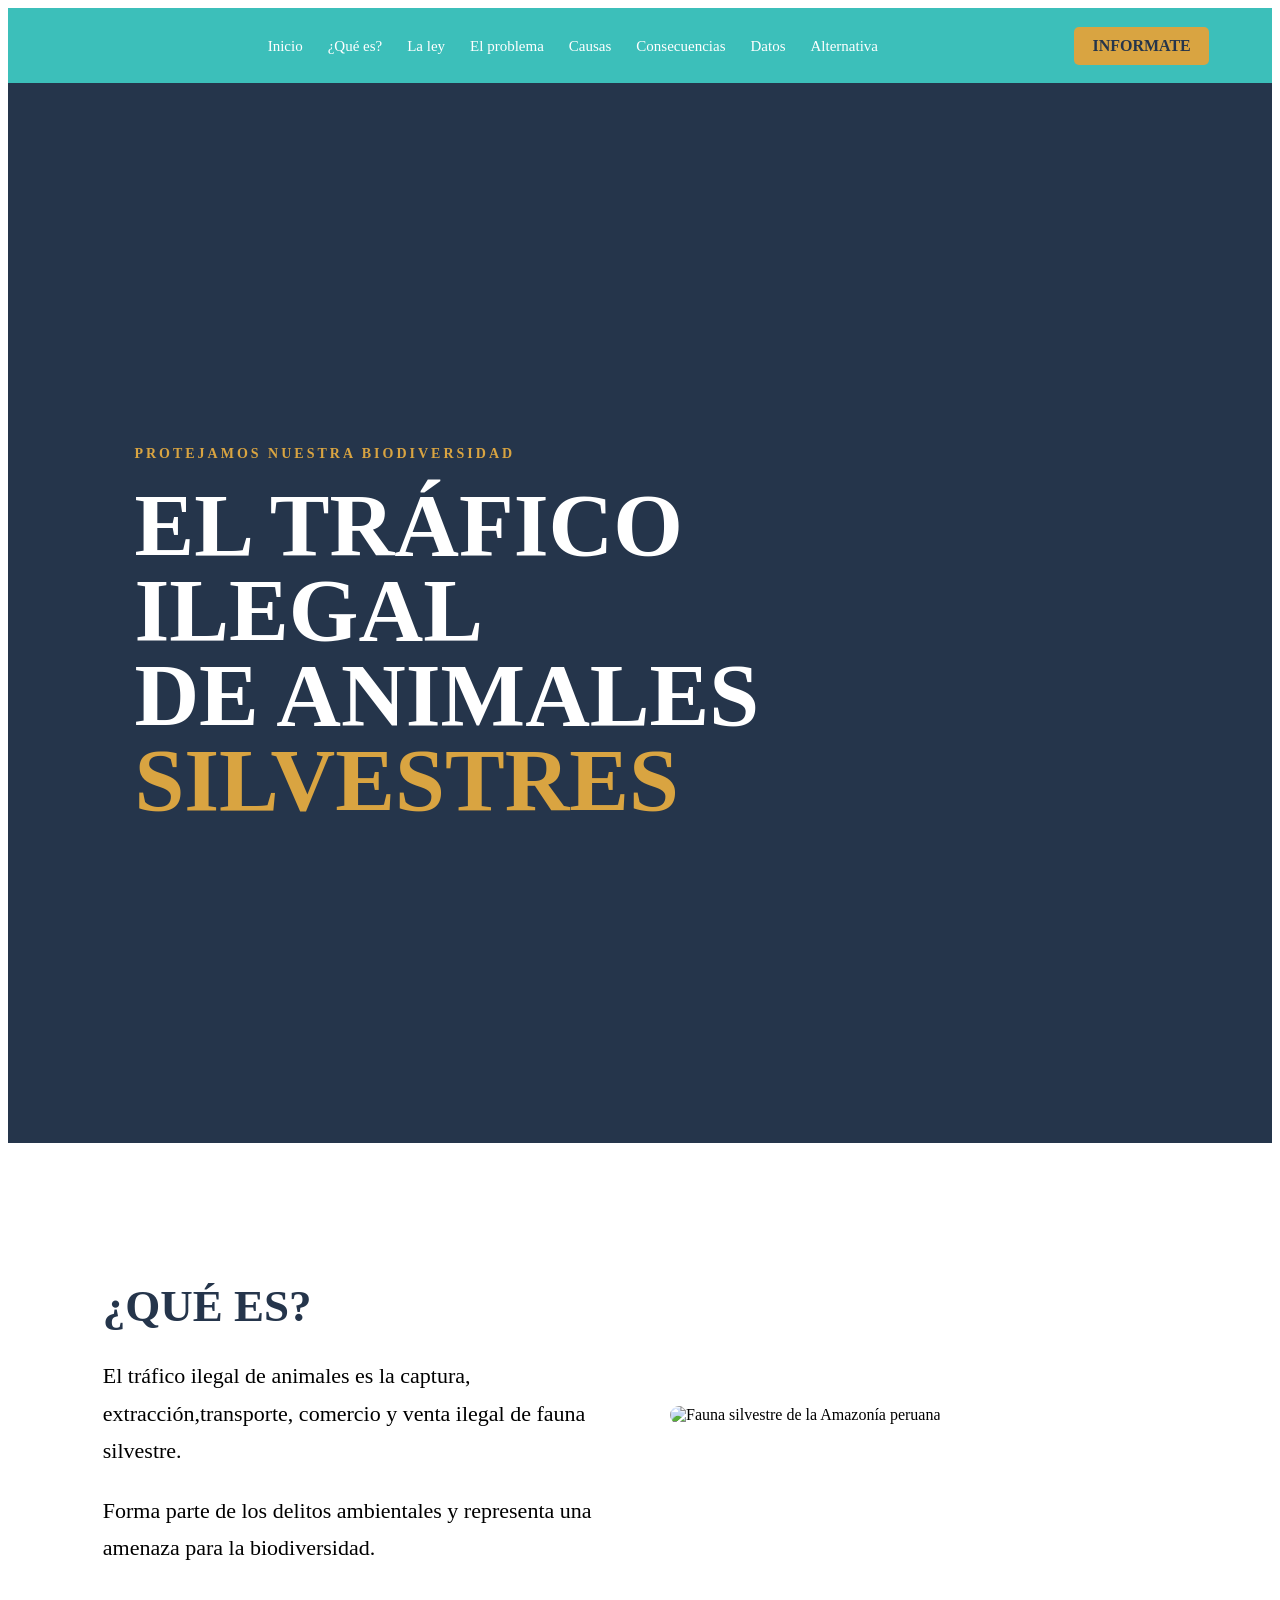
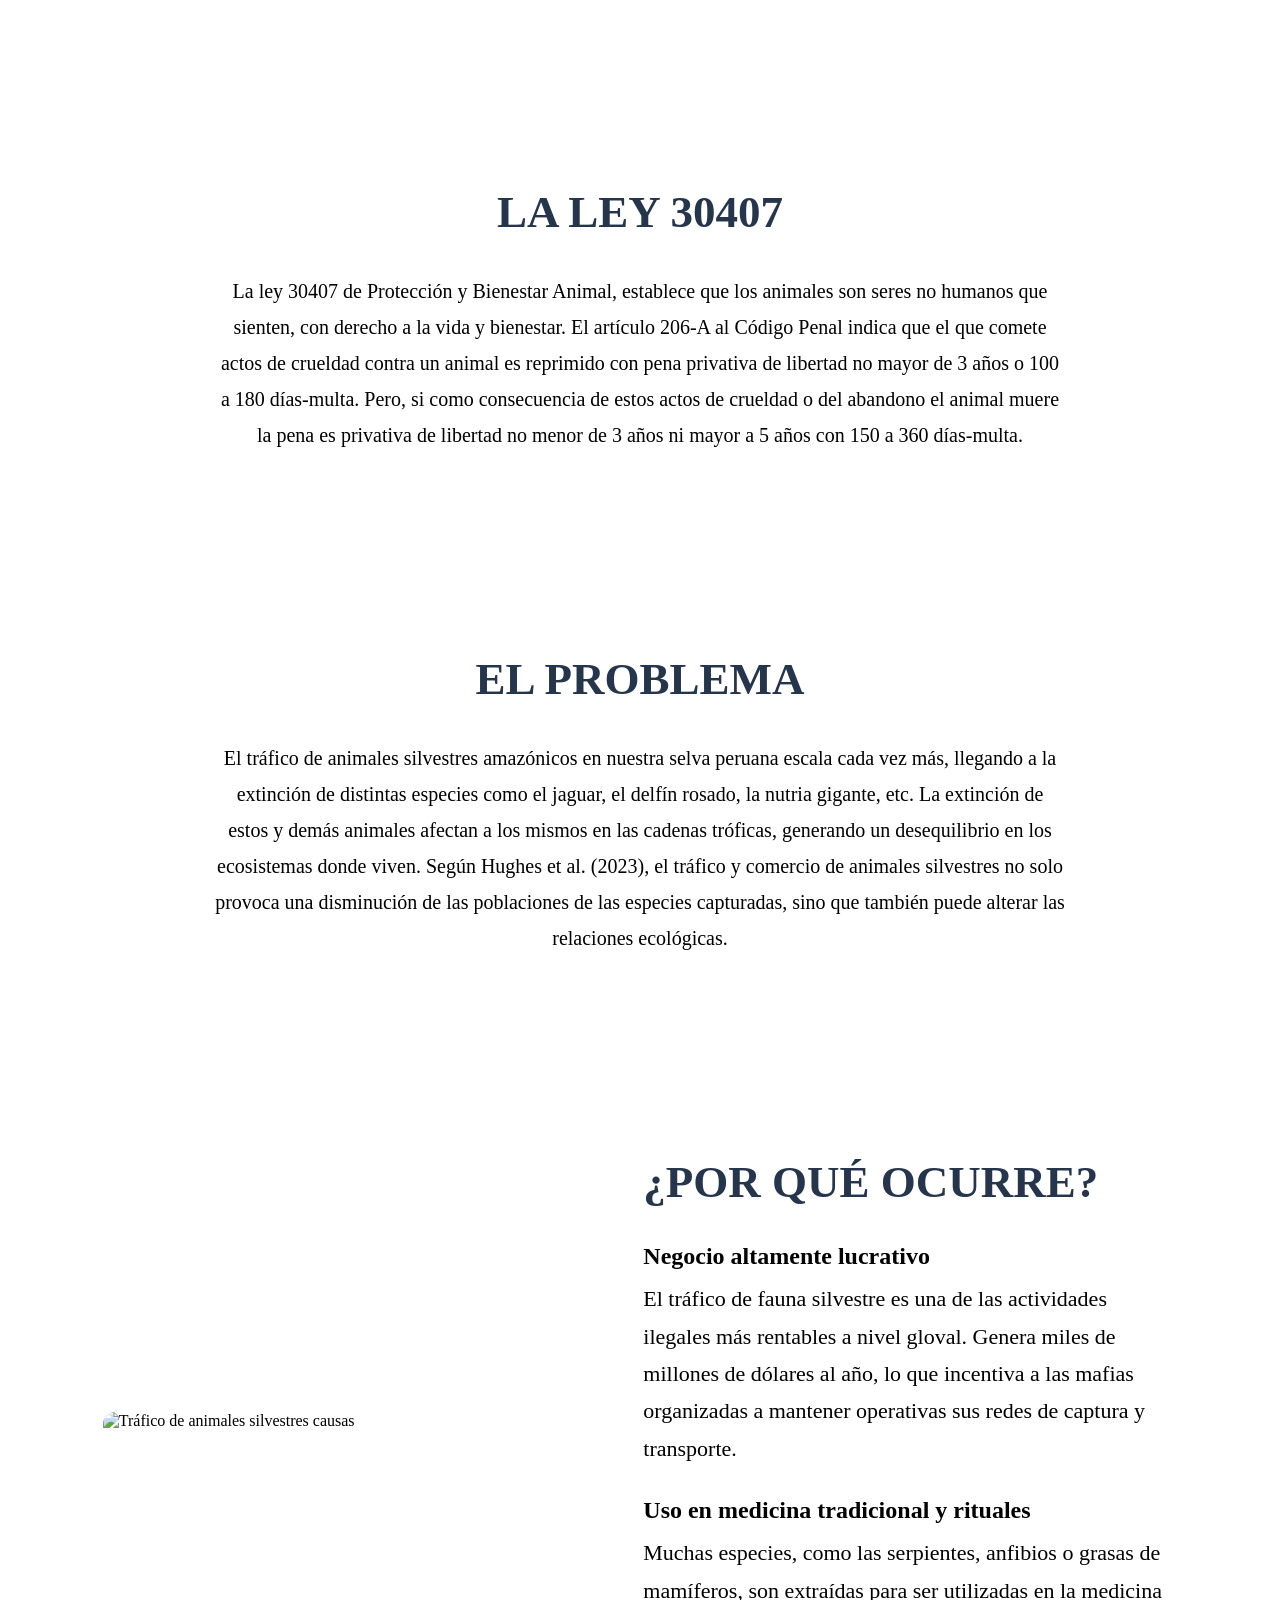
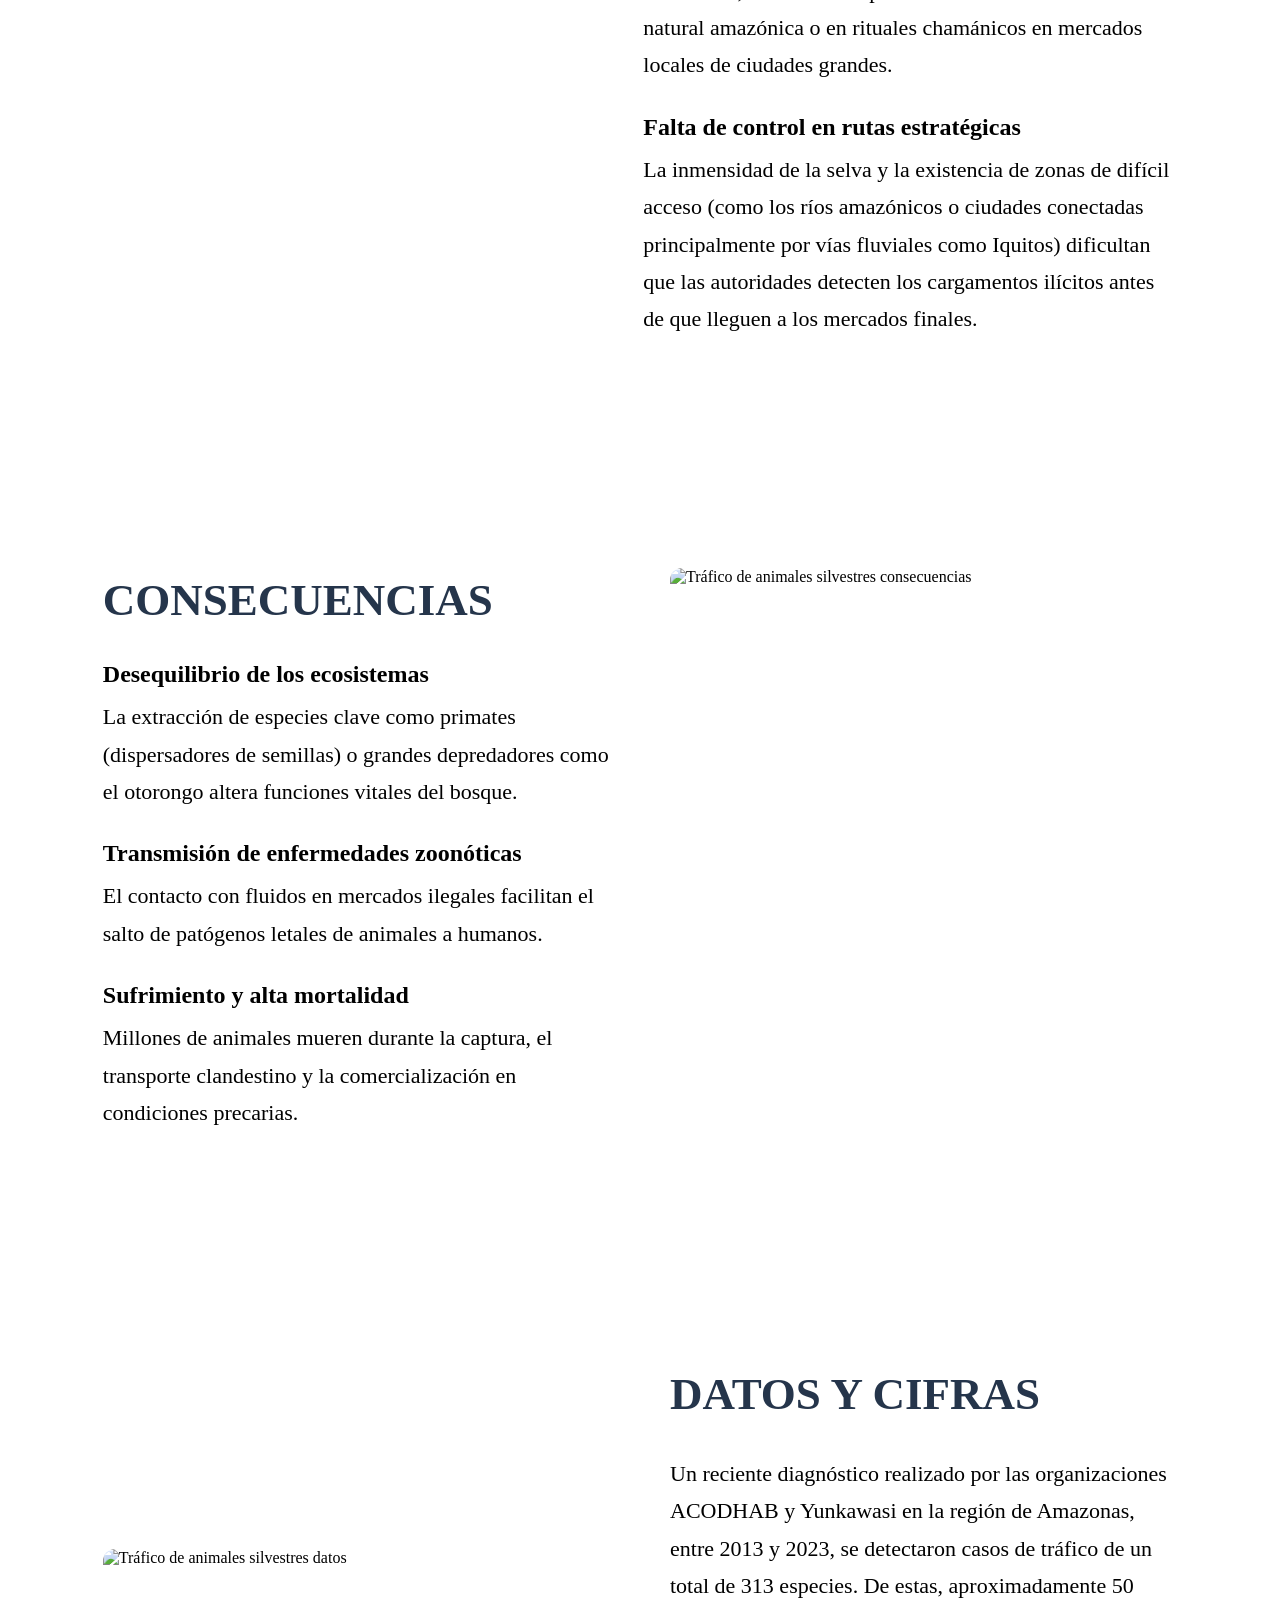
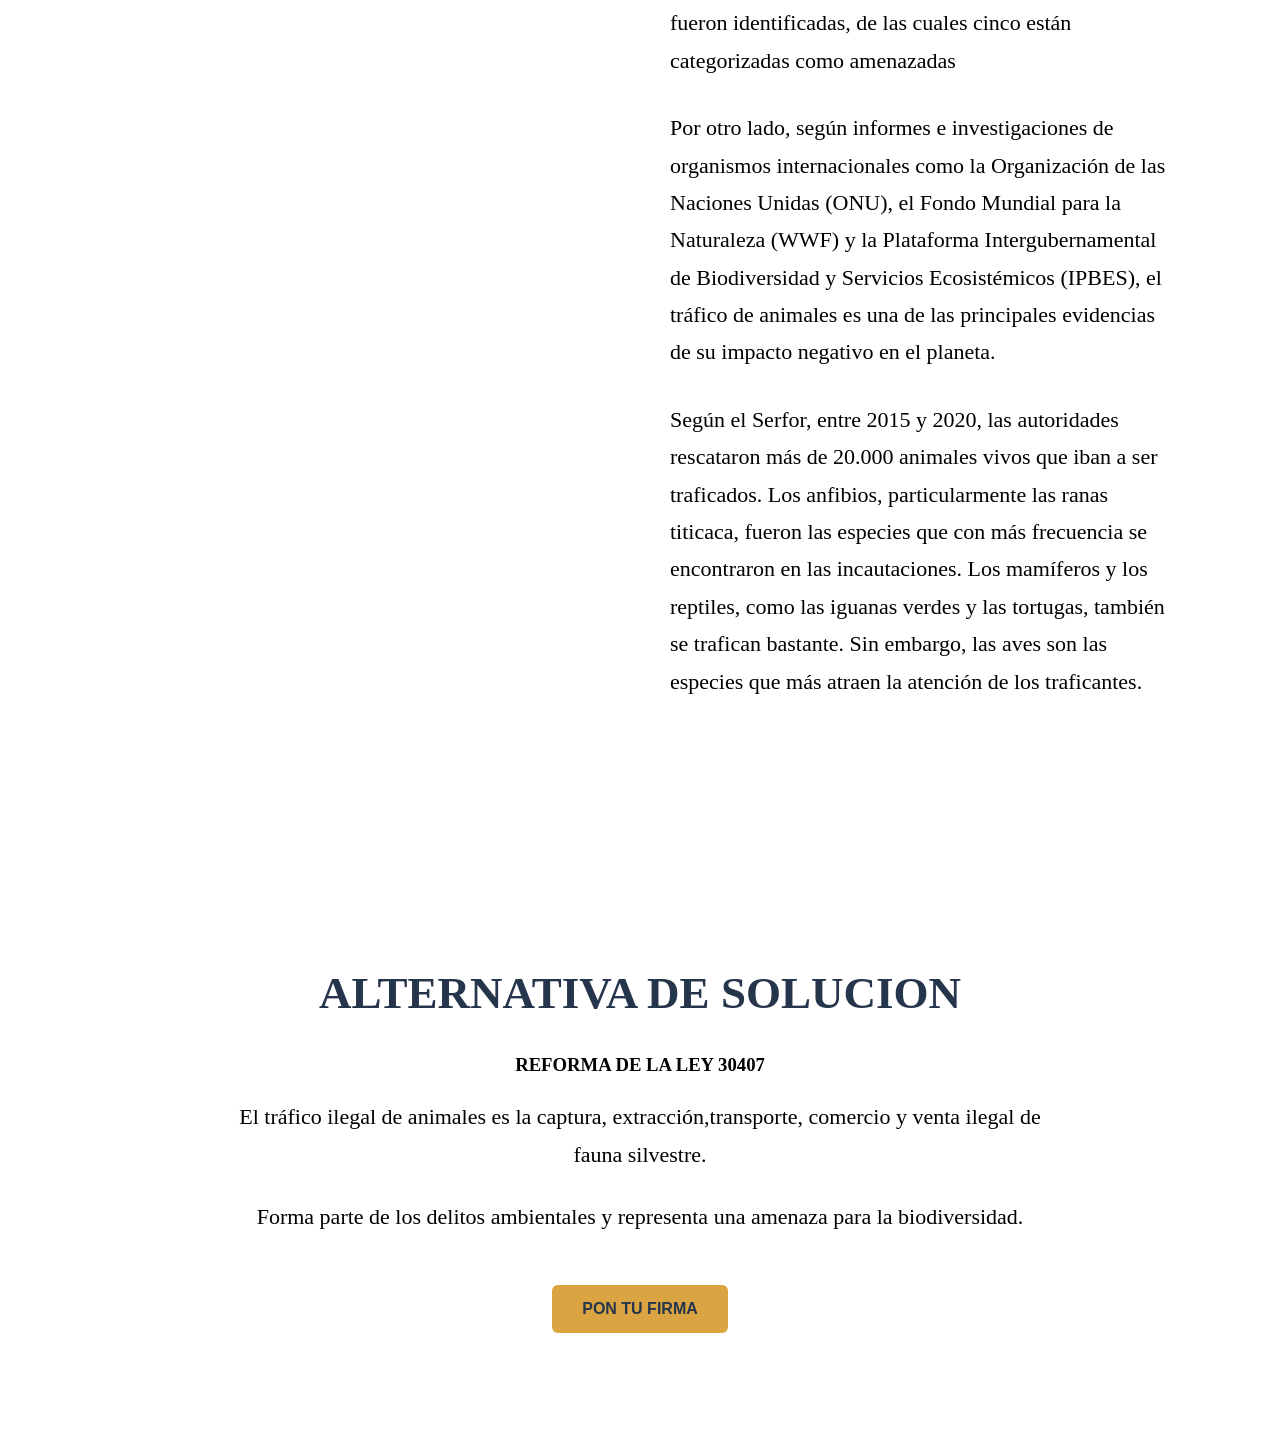
==== index.html @ d8a1aa12 "Add files via upload" ====
<!DOCTYPE html>
<html lang="es">

<head>
    <meta charset="UTF-8">
    <meta name="viewport" content="width=device-width, initial-scale=1.0">

    <title>Tráfico ilegal de animales</title>

    <link rel="stylesheet" href="style.css">
</head>


<script>
    function mostrarMensaje() {
        alert("¡Gracias por apoyar nuestra propuesta! \n\nEsta es una demostración de la forma en la que se hará la junta de firmas digital.");
    }
</script>


<body>
    <header>
    <nav class="navbar">
        <div class="logo">
            <a href="#inicio"> </a>
        </div>


        <!--MENÚ DE NAVEGACIÓN -->
        <ul class="nav-links">
            <li><a href="#inicio">Inicio</a></li>
            <li><a href="#que-es">¿Qué es?</a></li>
            <li><a href="#ley">La ley</a></li>
            <li><a href="#problema">El problema</a></li>
            <li><a href="#causas">Causas</a></li>
            <li><a href="#consecuencias">Consecuencias</a></li>
            <li><a href="#datos">Datos</a></li>
            <li><a href="#alternativa">Alternativa</a></li>
        </ul>


        <!-- BOTÓN DE ACCIÓN -->
        <a href="#problema" class="btn-header">
            INFORMATE
        </a>
    </nav>
</header>


    <main>
        <!-- HERO / PORTADA -->
        <section id="inicio" class="hero">
    <div class="hero-contenido">
        <span class="hero-etiqueta">
            PROTEJAMOS NUESTRA BIODIVERSIDAD
        </span>
        <h1>EL TRÁFICO ILEGAL
            <br>
            DE ANIMALES
            <span>SILVESTRES</span></h1>
                <a href="#que-es"></a>
            </div>
        </section>


        <!-- QUE ES? -->
        <section id="que-es" class="que-es">
            <div class="que-es-texto">
                <h2>¿QUÉ ES?</h2>
                <p>El tráfico ilegal de animales es la captura, extracción,transporte, comercio y venta ilegal de fauna silvestre.</p>
                <p>Forma parte de los delitos ambientales y representa una amenaza para la biodiversidad.</p>
            </div>
            <div class="que-es-imagen">
            <img src="https://convoca.pe/sites/default/files/2021-11/WhatsApp%20Image%202021-11-12%20at%208.41.45%20PM.jpeg"
            alt="Fauna silvestre de la Amazonía peruana">
            </div>
        </section>



        <!--LEY -->
        <section id="ley">
            <h2>LA LEY 30407</h2>
                <article>
                    <p>La ley 30407 de Protección y Bienestar Animal, establece que los animales son seres no humanos que sienten, con derecho a la vida y bienestar. El artículo 206-A al Código Penal indica que el que comete actos de crueldad contra un animal es reprimido con pena privativa de libertad no mayor de 3 años o 100 a 180 días-multa. Pero, si como consecuencia de estos actos de crueldad o del abandono el animal muere la pena es privativa de libertad no menor de 3 años ni mayor a 5 años con 150 a 360 días-multa.</p>
                </article>
        </section>


        <!-- EL PROBLEMA -->
        <section id="problema">
            <h2>EL PROBLEMA</h2>
            <div class="problemas">
                <article>
                    <p>El tráfico de animales silvestres amazónicos en nuestra selva peruana escala cada vez más, llegando a la extinción de distintas especies como el jaguar, el delfín rosado, la nutria gigante, etc. La extinción de estos y demás animales afectan a los mismos en las cadenas tróficas, generando un desequilibrio en los ecosistemas donde viven. Según Hughes et al. (2023), el tráfico y comercio de animales silvestres no solo provoca una disminución de las poblaciones de las especies capturadas, sino que también puede alterar las relaciones ecológicas.</p>
                </article>
            </div>
        </section>


        <!-- POR QUE OCURRE -->
        <section id="causas" class="seccion-zigzag">
            <div class="contenido-seccion">
                <h2>¿POR QUÉ OCURRE?</h2>
                <article>
                    <h3>Negocio altamente lucrativo</h3>
                    <p>El tráfico de fauna silvestre es una de las actividades ilegales más rentables a nivel gloval. Genera miles de millones de dólares al año, lo que incentiva a las mafias organizadas a mantener operativas sus redes de captura y transporte.</p>
                </article>
                <article>
                    <h3>Uso en medicina tradicional y rituales</h3>
                    <p>Muchas especies, como las serpientes, anfibios o grasas de mamíferos, son extraídas para ser utilizadas en la medicina natural amazónica o en rituales chamánicos en mercados locales de ciudades grandes.</p>
                </article>
                <article>
                    <h3>Falta de control en rutas estratégicas</h3>                        <p>La inmensidad de la selva y la existencia de zonas de difícil acceso (como los ríos amazónicos o ciudades conectadas principalmente por vías fluviales como Iquitos) dificultan que las autoridades detecten los cargamentos ilícitos antes de que lleguen a los mercados finales.</p>
                </article>
            </div>
            <img src="https://imgs.mongabay.com/wp-content/uploads/sites/25/2018/07/20011604/Serfor-3-incautacio%CC%81n-13-de-julio-.jpg"
            alt="Tráfico de animales silvestres causas">
        </section>


        <!-- CONSECUENCIAS -->
        <section id="consecuencias" class="seccion-zigzag">
            <div class="contenido-seccion">
                <h2>CONSECUENCIAS</h2>
                <article>
                    <h3>Desequilibrio de los ecosistemas</h3>
                    <p> La extracción de especies clave como primates (dispersadores de semillas) o grandes depredadores como el otorongo altera funciones vitales del bosque.</p>
                </article>
                <article>
                    <h3>Transmisión de enfermedades zoonóticas</h3>
                    <p>El contacto con fluidos en mercados ilegales facilitan el salto de patógenos letales de animales a humanos.</p>
                </article>
                <article>
                    <h3>Sufrimiento y alta mortalidad</h3>
                    <p>Millones de animales mueren durante la captura, el transporte clandestino y la comercialización en condiciones precarias.</p>
                </article>
            </div>
            <img src="https://imgs.mongabay.com/wp-content/uploads/sites/25/2024/04/09153923/WhatsApp-Image-2024-03-15-at-11.13.26-AM-1.jpeg"
            alt="Tráfico de animales silvestres consecuencias">
        </section>


        <!-- DATOS Y CIFRAS -->
        <section id="datos" class="seccion-zigzag">
            <div class="contenido-seccion">
                <h2>DATOS Y CIFRAS</h2>
                <article>
                    <p>Un reciente diagnóstico realizado por las organizaciones ACODHAB y Yunkawasi en la región de Amazonas, entre 2013 y 2023, se detectaron casos de tráfico de un total de 313 especies. De estas, aproximadamente 50 fueron identificadas, de las cuales cinco están categorizadas como amenazadas</p>
                </article>
                <article>
                    <p>Por otro lado, según informes e investigaciones de organismos internacionales como la Organización de las Naciones Unidas (ONU), el Fondo Mundial para la Naturaleza (WWF) y la Plataforma Intergubernamental de Biodiversidad y Servicios Ecosistémicos (IPBES), el tráfico de animales es una de las principales evidencias de su impacto negativo en el planeta.</p>
                </article>
                <article>
                    <p>Según el Serfor, entre 2015 y 2020, las autoridades rescataron más de 20.000 animales vivos que iban a ser traficados. Los anfibios, particularmente las ranas titicaca, fueron las especies que con más frecuencia se encontraron en las incautaciones. Los mamíferos y los reptiles, como las iguanas verdes y las tortugas, también se trafican bastante. Sin embargo, las aves son las especies que más atraen la atención de los traficantes.</p>
                </article>
            </div>
            <img src="https://i0.wp.com/insightcrime.org/wp-content/uploads/2022/05/Amazonas-Las-especies-mas-traficadas-en-Peru-InSight-Crime-Apr-2022.jpg?resize=1300%2C1220&quality=100&ssl=1"
            alt="Tráfico de animales silvestres datos">
        </section>
    
        
        <!-- ALTERNATIVA -->
        <section id="alternativa" class="alternativa">
            <div class="contenido-alternativa">
                <h2>ALTERNATIVA DE SOLUCION</h2>
                <article>
                    <h3>REFORMA DE LA LEY 30407</h3>
                    <p>El tráfico ilegal de animales es la captura, extracción,transporte, comercio y venta ilegal de fauna silvestre.</p>
                    <p>Forma parte de los delitos ambientales y representa una amenaza para la biodiversidad.</p>
                </article>
                <button class="btn-firma" onclick="mostrarMensaje()">
                    PON TU FIRMA
                </button>
            </div>
        </section>
    </main>


    <footer>
        <div class="logo"></div>
        <p></p>
    </footer>
</body>
</html>
---- style.css ----
/* =========================
   HEADER
========================= */
header {
    width: 100%;
    background-color: #3cbfba;
}

.navbar {
    width: 90%;
    max-width: 1200px;
    margin: 0 auto;
    display: flex;
    align-items: center;
    justify-content: space-between;
    min-height: 75px;
}



/* =========================
   LOGO
========================= */
.logo a {
    color: white;
    text-decoration: none;

    font-size: 24px;
    font-weight: bold;
}



/* =========================
   MENÚ
========================= */

.nav-links {
    display: flex;
    align-items: center;
    gap: 25px;
    list-style: none;
    margin: 0;
    padding: 0;
}

.nav-links li {
    display: inline-block;
}

.nav-links a {
    color: white;
    text-decoration: none;
    font-size: 15px;
    transition: 0.3s;
}

.nav-links a:hover {
    color: rgb(250, 250, 250);
}



/* =========================
   BOTÓN INFORMATE
========================= */
.btn-header {
    background-color: #d9a441;
    color: #25354b;
    text-decoration: none;
    padding: 10px 18px;
    border-radius: 5px;
    font-weight: bold;
    transition: 0.3s;
}

.btn-header:hover {
    background-color: #f0c56b;
}



/* =========================
   HERO / PORTADA
========================= */
.hero {
    min-height: 100vh;
    display: flex;
    align-items: center;
    padding: 100px 10% 60px;
    background-color: #25354b;
    color: white;
}

.hero-contenido {
    max-width: 850px;
}

.hero-etiqueta {
    display: inline-block;
    margin-bottom: 20px;
    color: #d9a441;
    font-size: 14px;
    font-weight: bold;
    letter-spacing: 3px;
}


.hero h1 {
    margin: 0;
    font-size: clamp(50px, 7vw, 100px);
    line-height: 0.95;
    font-weight: 900;
}


.hero h1 span {
    color: #d9a441;
}


.hero p {
    max-width: 650px;
    margin: 30px 0;
    font-size: 18px;
    line-height: 1.6;
    color: #e6e6e6;
}


.btn-hero {
    display: inline-block;
    padding: 14px 25px;
    background-color: #d9a441;
    color: #183c2b;
    text-decoration: none;
    font-weight: bold;
    border-radius: 5px;
    transition: 0.3s;
}


.btn-hero:hover {
    background-color: #f0c56b;
    transform: translateY(-3px);
}



/* =========================
   ¿QUÉ ES?
========================= */
.que-es {
    width: 85%;
    max-width: 1200px;
    margin: 0 auto;
    padding: 100px 0;
    display: flex;
    align-items: center;
    gap: 60px;
}

/* TEXTO */
.que-es-texto {
    width: 50%;
}

.que-es-texto h2 {
    color: #25354b;
    font-size: 45px;
    margin-bottom: 25px;
}

.que-es-texto p {
    color: #000000;
    font-size: 22px;
    line-height: 1.7;
    margin-bottom: 20px;
}

/* IMAGEN */
.que-es-imagen {
    width: 50%;
}

.que-es-imagen img {
    width: 100%;
    height: 300px;
    object-fit: cover;
    border-radius: 12px;
}



/* =====================================================
   TÍTULOS DE LAS SECCIONES
====================================================== */

#ley h2,
#problema h2,
.seccion-zigzag h2 {
    color: #25354b;
    font-size: 45px;
    margin: 0 0 35px;
}



/* =====================================================
   LA LEY Y EL PROBLEMA
====================================================== */

#ley,
#problema {
    width: 85%;
    max-width: 1000px;
    margin: 0 auto;
    padding: 100px 0;
    text-align: center;
}


/* Contenido centrado */

#ley article,
#problema .problemas {
    max-width: 850px;
    margin: 0 auto;
}


/* Texto */

#ley p,
#problema p {
    color: #000000;
    font-size: 20px;
    line-height: 1.8;
    margin: 0;
}



/* =================
   SUBTÍTULOS
==================*/
.seccion-zigzag h3 {
    color: #000000;
    font-size: 24px;
    margin: 25px 0 10px;
}



/* =========================================
   Texto de Causas, Consecuencias y Datos
==========================================*/
.seccion-zigzag p {
    color: #000000;
    font-size: 22px;
    line-height: 1.7;
    margin: 0 0 20px;
}



/* =========================================
   Espacio entre cada bloque de contenido 
==========================================*/
.seccion-zigzag article {
    margin-bottom: 30px;
}



/* =========================
   ALTERNATIVA
========================= */
#alternativa {
    width: 85%;
    max-width: 1000px;
    margin: 0 auto;
    padding: 100px 0;
    text-align: center;
}

.contenido-alternativa {
    max-width: 850px;
    margin: 0 auto;
}

#alternativa h2 {
    color: #25354b;
    font-size: 45px;
    margin-bottom: 35px;
}

#alternativa p {
    color: #000000;
    font-size: 22px;
    line-height: 1.7;
    margin-bottom: 25px;
}



/* =========================
   BOTÓN PON TU FIRMA
========================= */
.btn-firma {
    margin-top: 25px;
    padding: 15px 30px;
    background-color: #d9a441;
    color: #25354b;
    border: none;
    border-radius: 6px;
    font-size: 16px;
    font-weight: bold;
    cursor: pointer;
    transition: 0.3s;
}

.btn-firma:hover {
    background-color: #f0c56b;
    transform: translateY(-3px);
}




/* =========================
   SECCIONES ZIGZAG
========================= */
.seccion-zigzag {
    width: 85%;
    max-width: 1200px;
    margin: 0 auto;
    padding: 100px 0;
    display: flex;
    align-items: center;
    gap: 60px;
}

.contenido-seccion {
    width: 50%;
}

.seccion-zigzag > img {
    width: 50%;
    height: 350px;
    object-fit: cover;
    border-radius: 12px;
}

#causas {
    flex-direction: row-reverse;
    
}

#consecuencias {
    flex-direction: row;
}

#datos {
    flex-direction: row-reverse;
}



/*======================
   TAMAÑO DE IMAGENES
======================*/
#causas img {
    width: 45%;
    height: 300px;
}

#consecuencias img {
    width: 50%;
    height: 600px;
}

#datos img {
    width:50%;
    height: 600px;
}
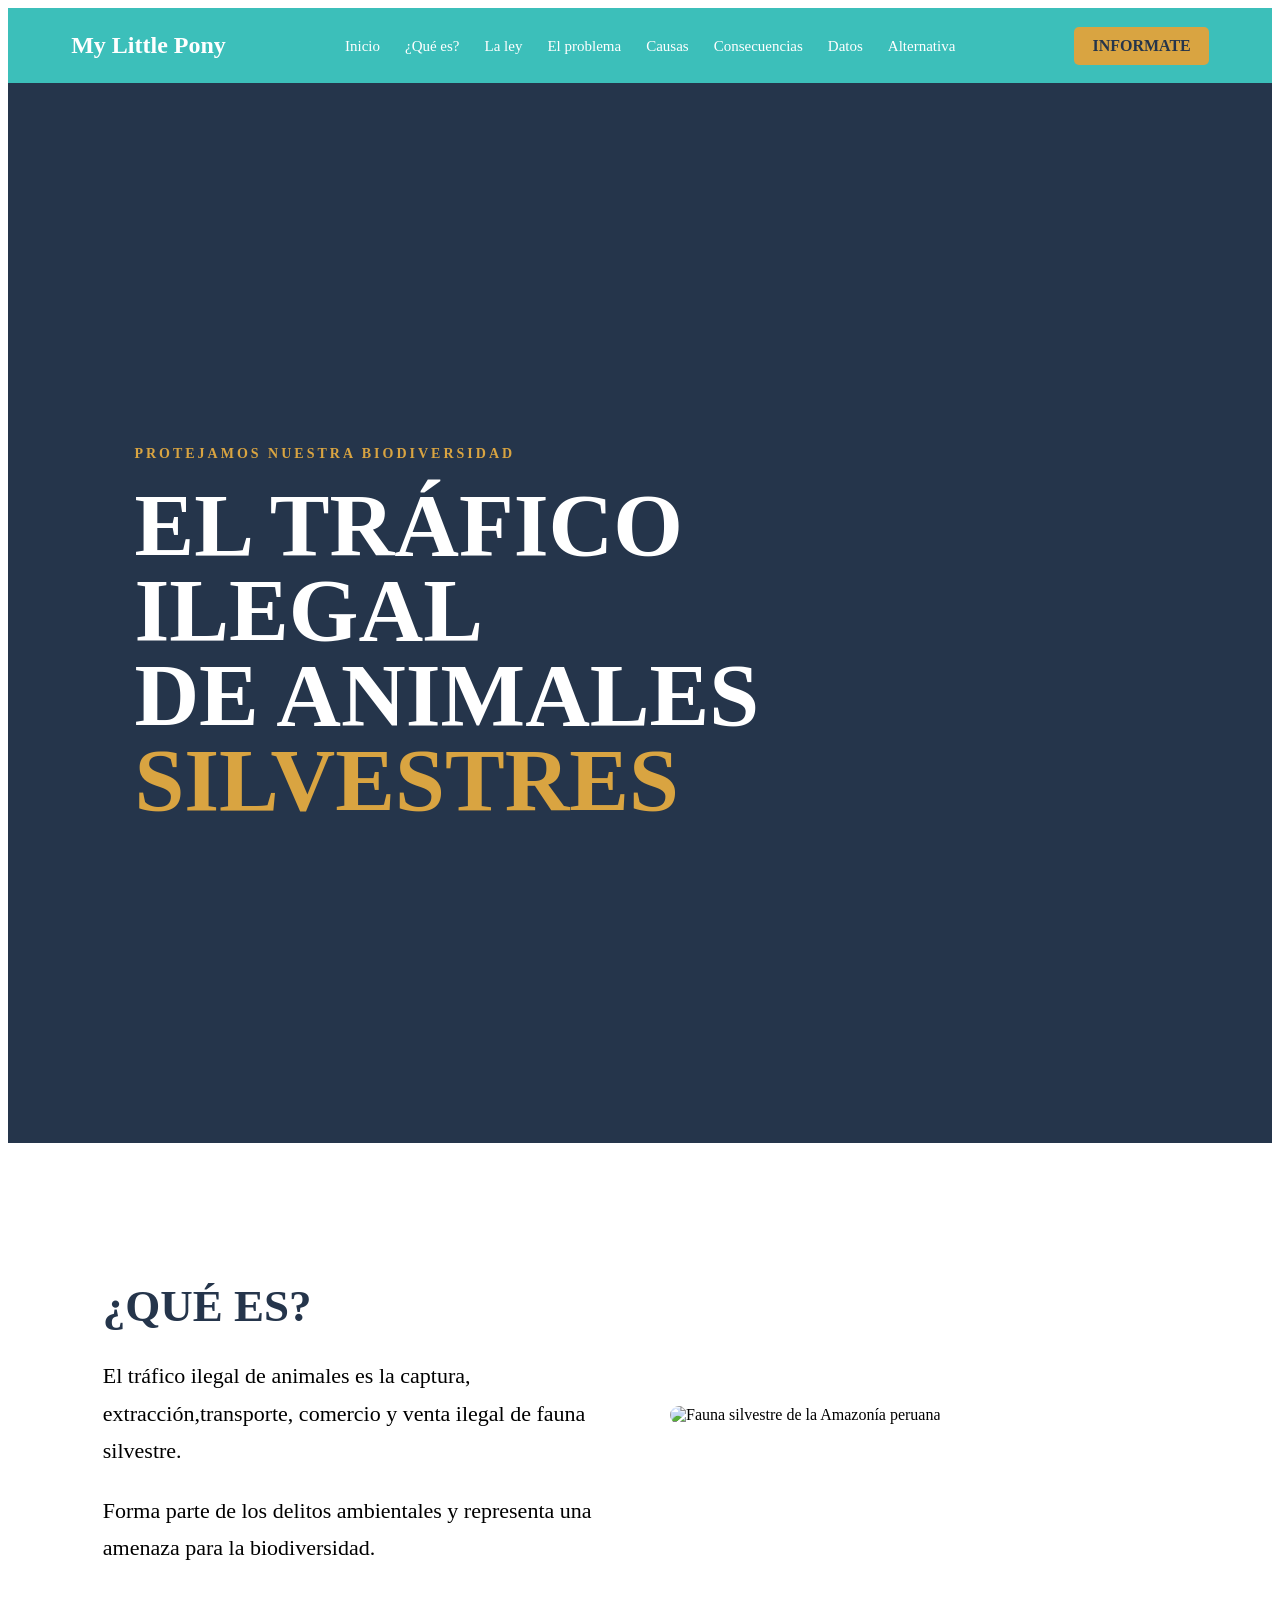
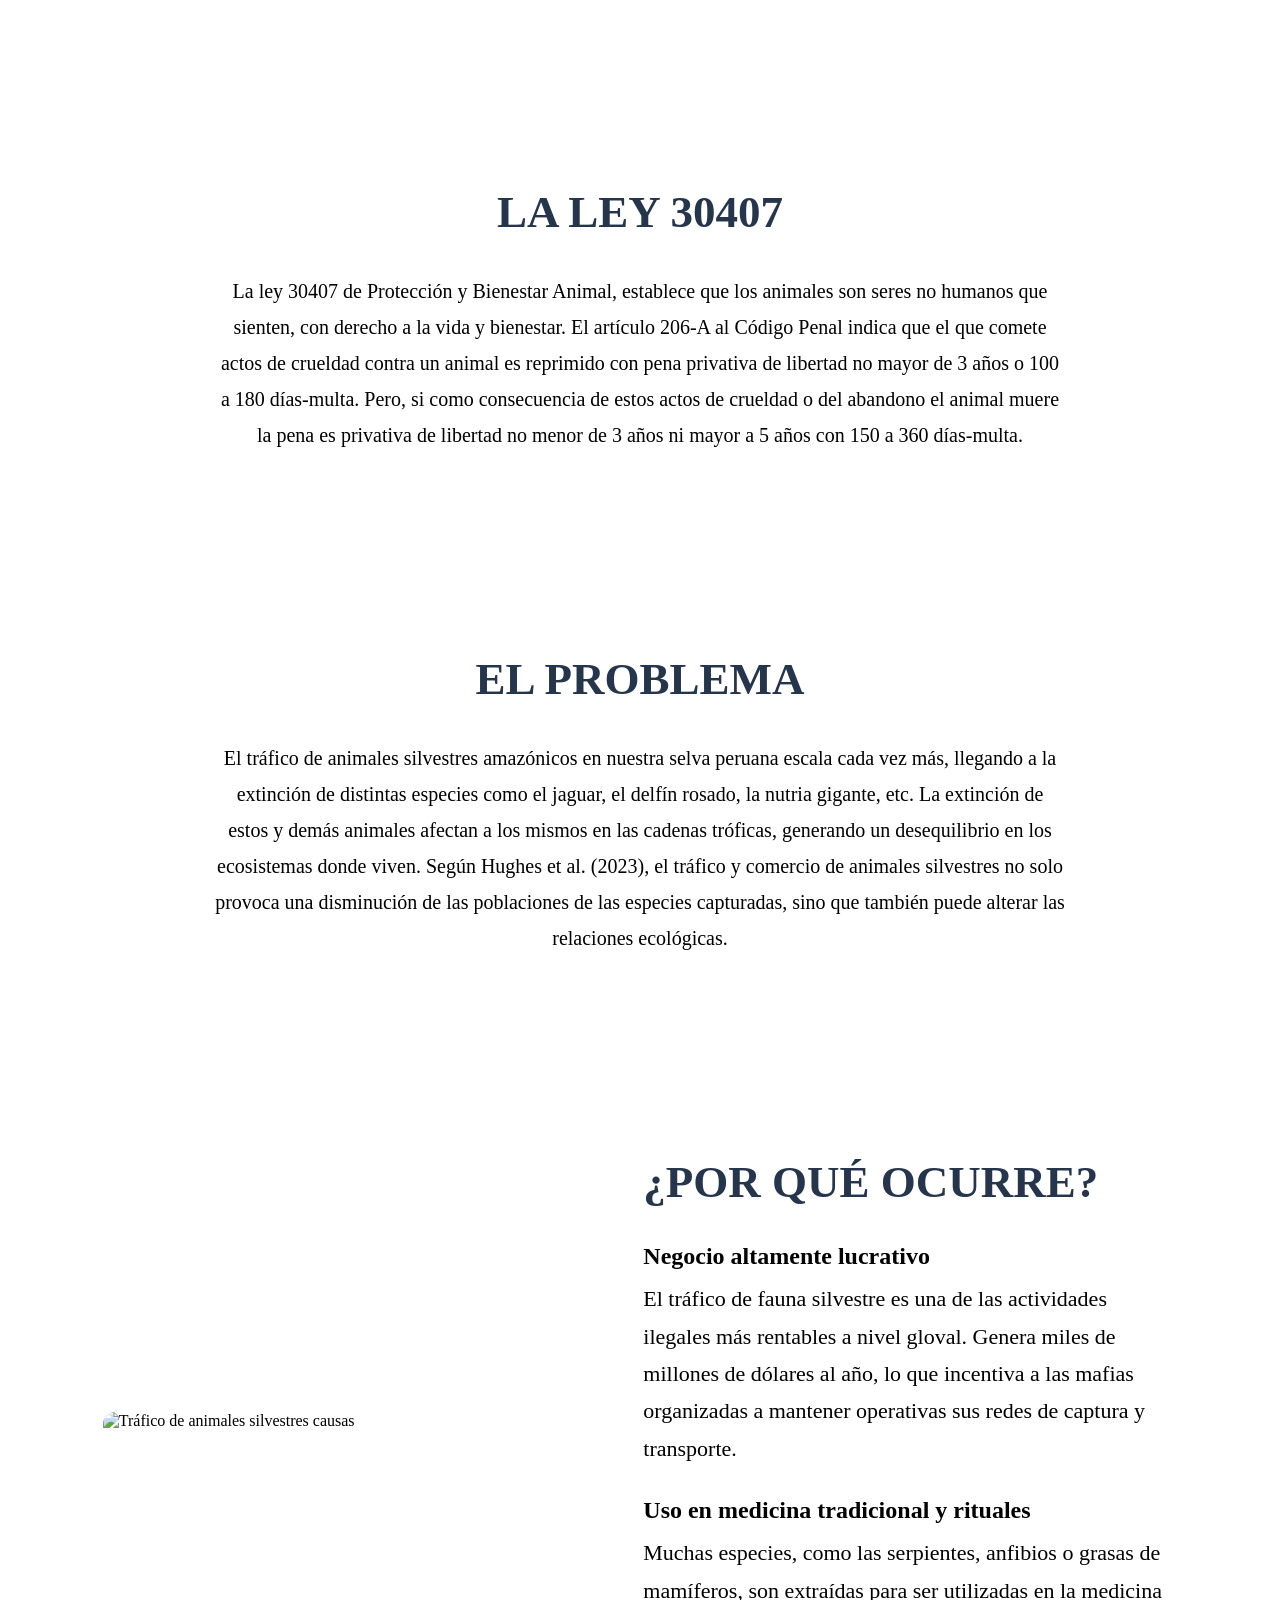
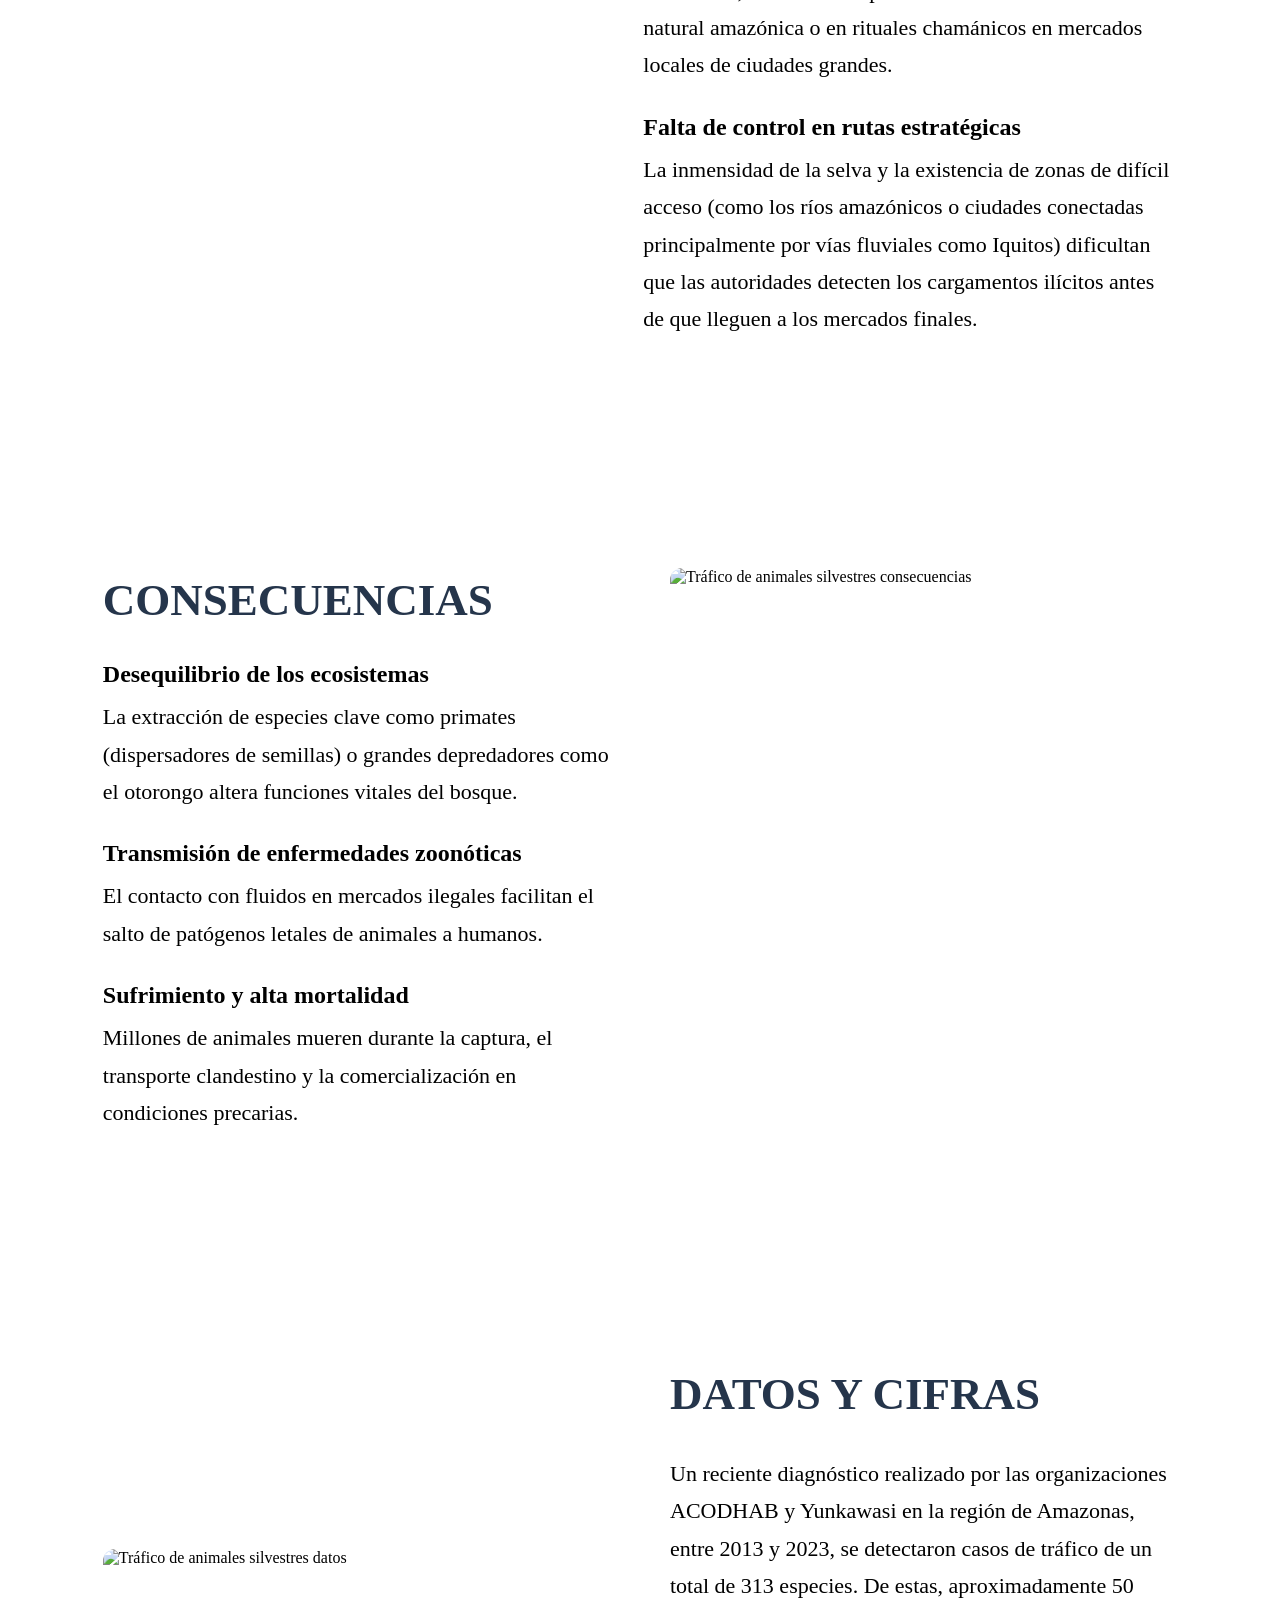
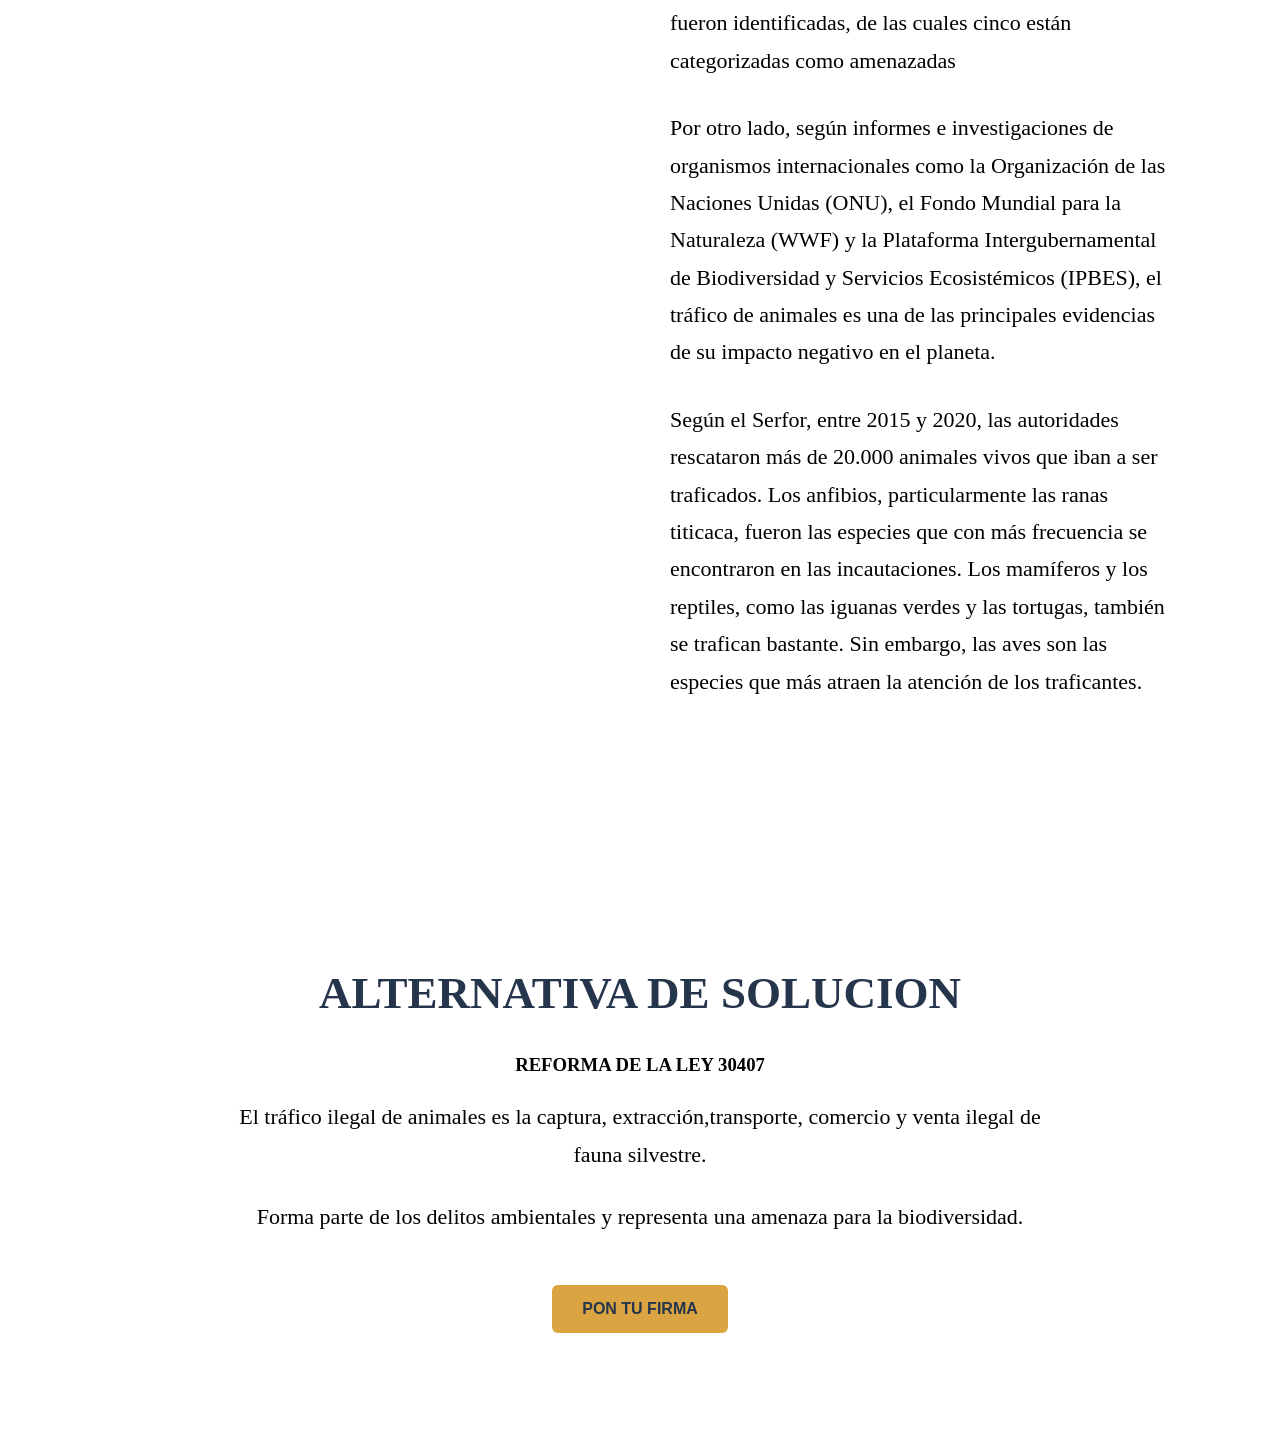
==== commit 2e0d7a14: "Update index.html" ====
--- a/index.html
+++ b/index.html
@@ -22,7 +22,7 @@
     <header>
     <nav class="navbar">
         <div class="logo">
-            <a href="#inicio"> </a>
+            <a href="#inicio">My Little Pony</a>
         </div>
 
 
@@ -182,4 +182,4 @@
         <p></p>
     </footer>
 </body>
-</html>+</html>
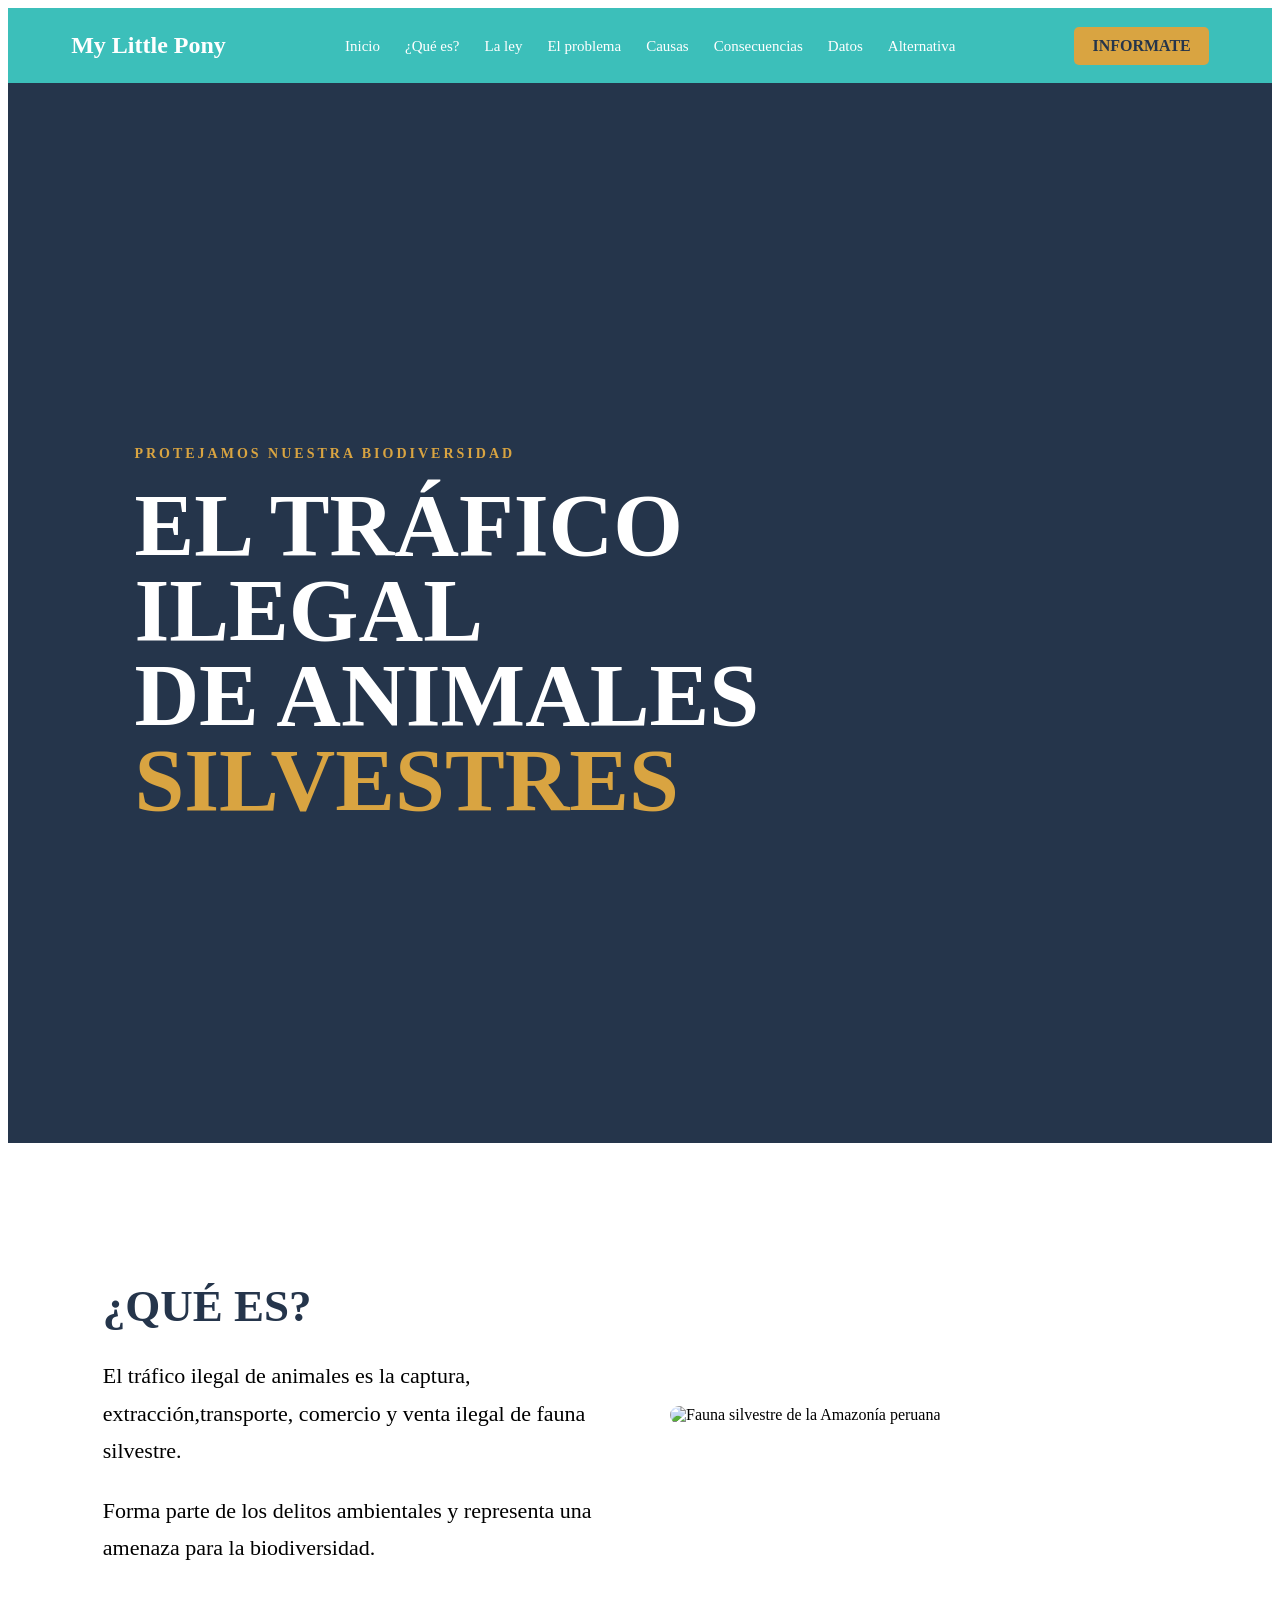
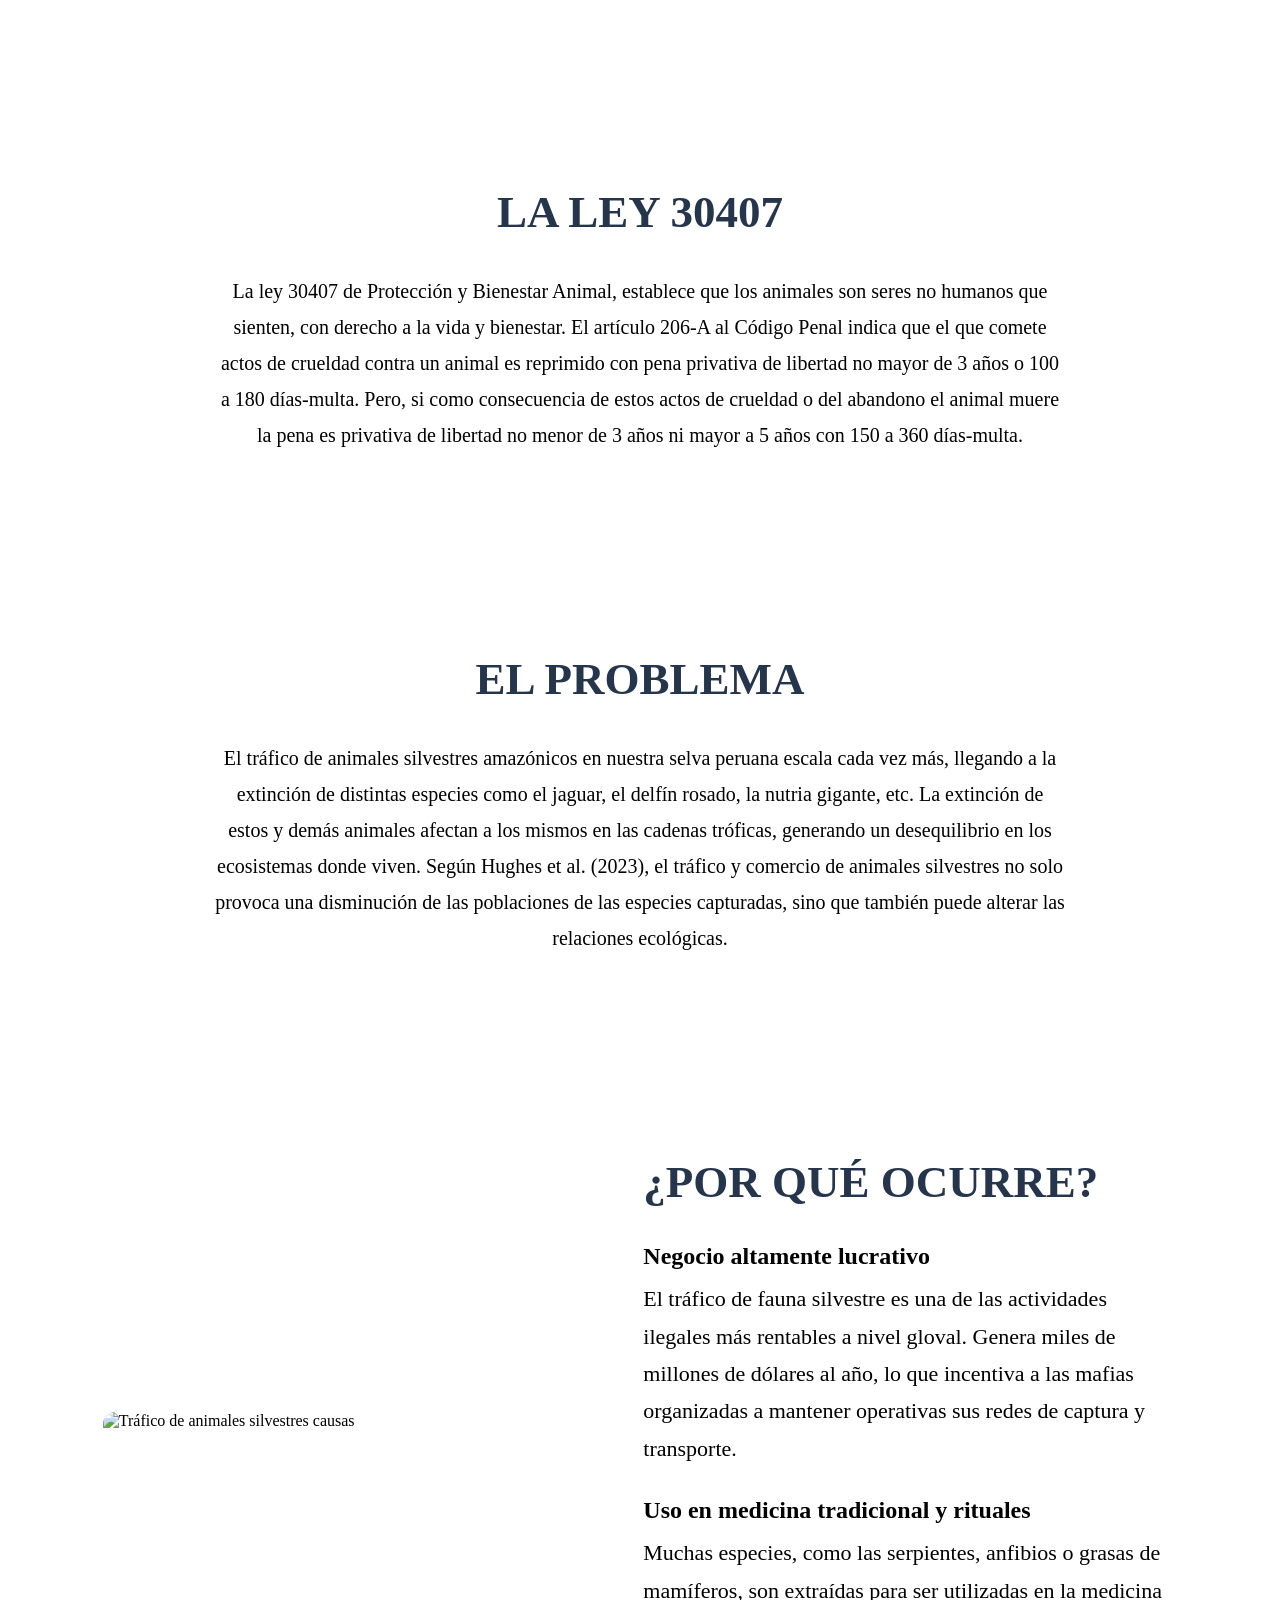
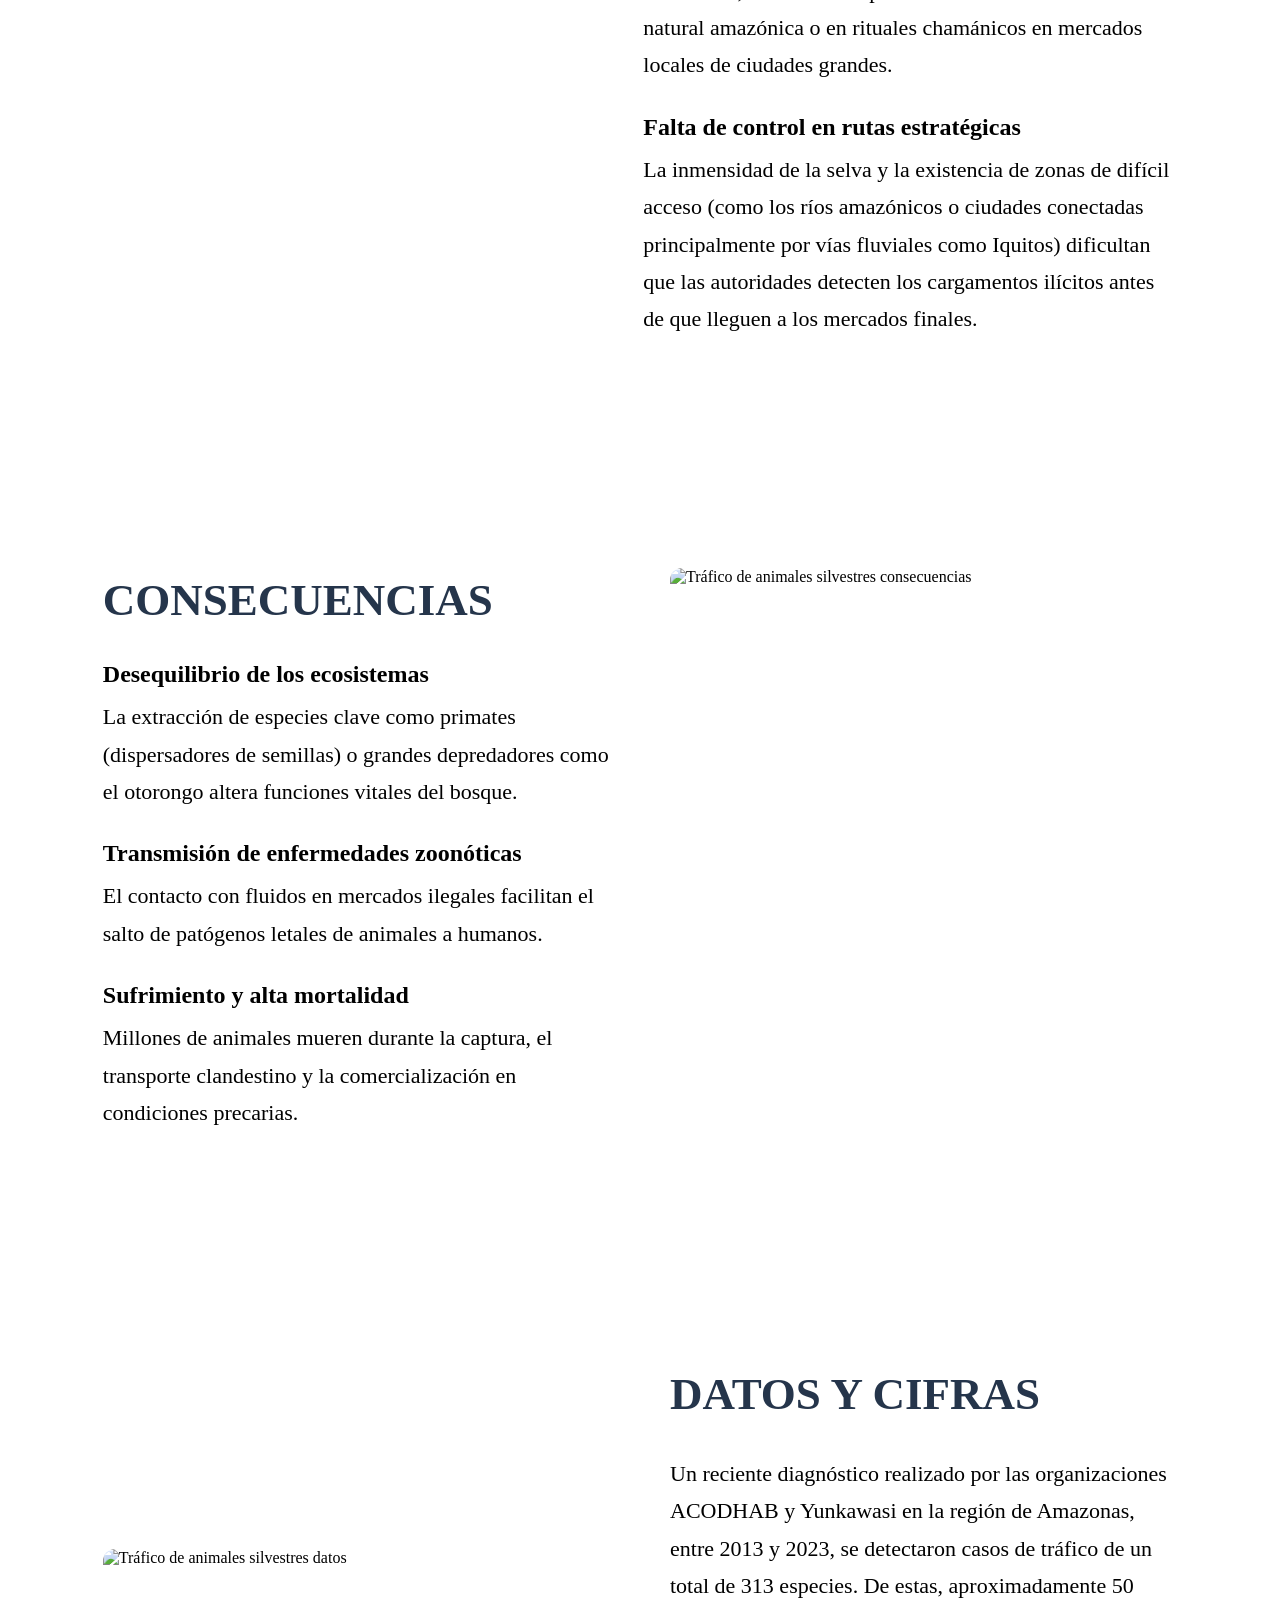
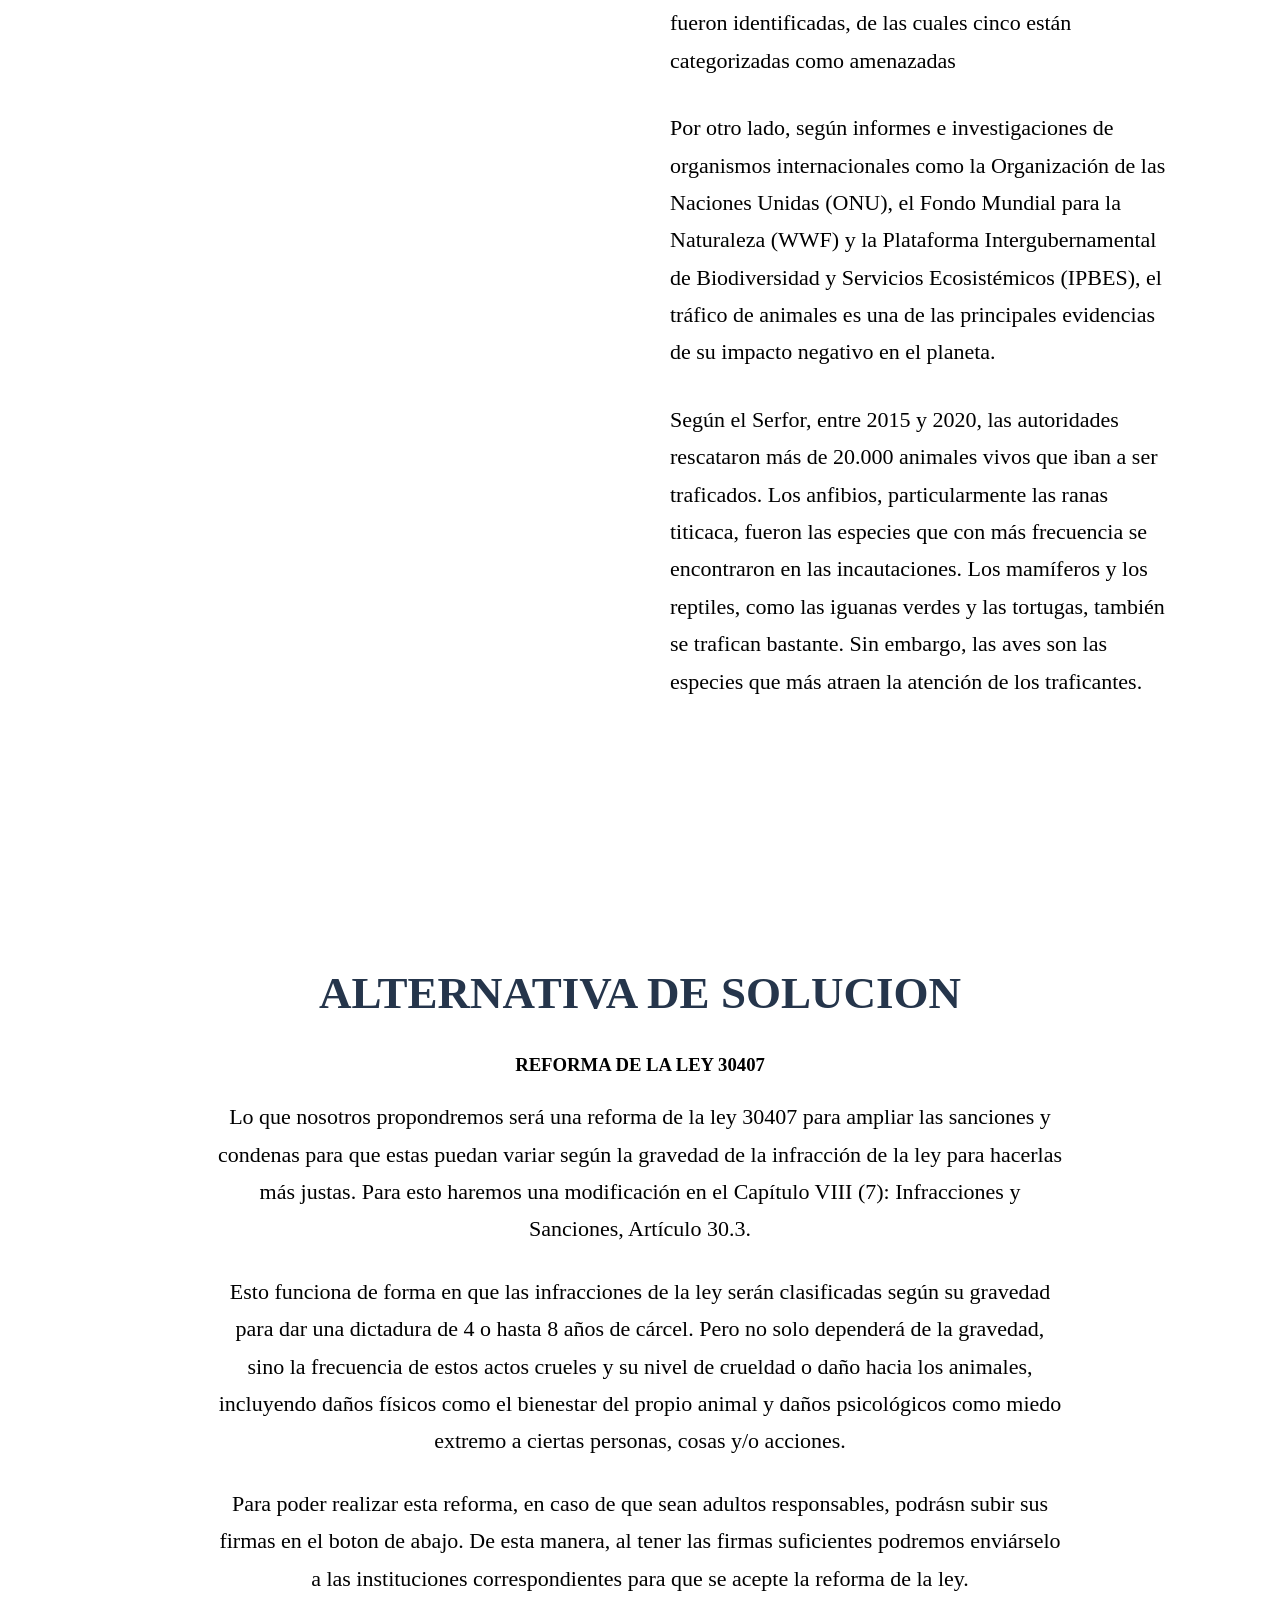
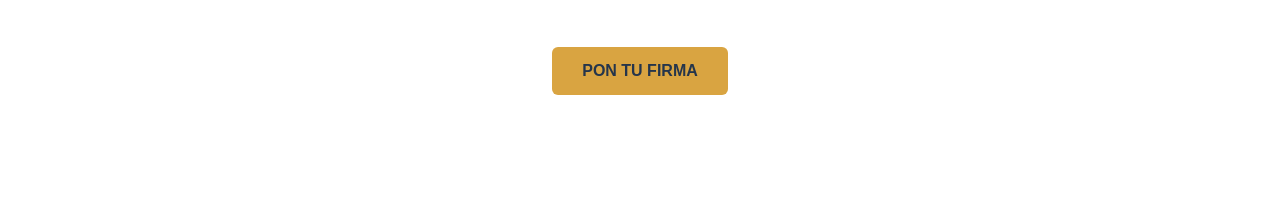
==== commit 5421f99e: "Update index.html" ====
--- a/index.html
+++ b/index.html
@@ -166,8 +166,9 @@
                 <h2>ALTERNATIVA DE SOLUCION</h2>
                 <article>
                     <h3>REFORMA DE LA LEY 30407</h3>
-                    <p>El tráfico ilegal de animales es la captura, extracción,transporte, comercio y venta ilegal de fauna silvestre.</p>
-                    <p>Forma parte de los delitos ambientales y representa una amenaza para la biodiversidad.</p>
+                    <p>Lo que nosotros propondremos será una reforma de la ley 30407 para ampliar las sanciones y condenas para que estas puedan variar según la gravedad de la infracción de la ley para hacerlas más justas. Para esto haremos una modificación en el Capítulo VIII (7): Infracciones y Sanciones, Artículo 30.3.</p>
+                    <p>Esto funciona de forma en que las infracciones de la ley serán clasificadas según su gravedad para dar una dictadura de 4 o hasta 8 años de cárcel. Pero no solo dependerá de la gravedad, sino la frecuencia de estos actos crueles y su nivel de crueldad o daño hacia los animales, incluyendo daños físicos como el bienestar del propio animal y daños psicológicos como miedo extremo a ciertas personas, cosas y/o acciones.</p>
+                    <p>Para poder realizar esta reforma, en caso de que sean adultos responsables, podrásn subir sus firmas en el boton de abajo. De esta manera, al tener las firmas suficientes podremos enviárselo a las instituciones correspondientes para que se acepte la reforma de la ley.</p>
                 </article>
                 <button class="btn-firma" onclick="mostrarMensaje()">
                     PON TU FIRMA
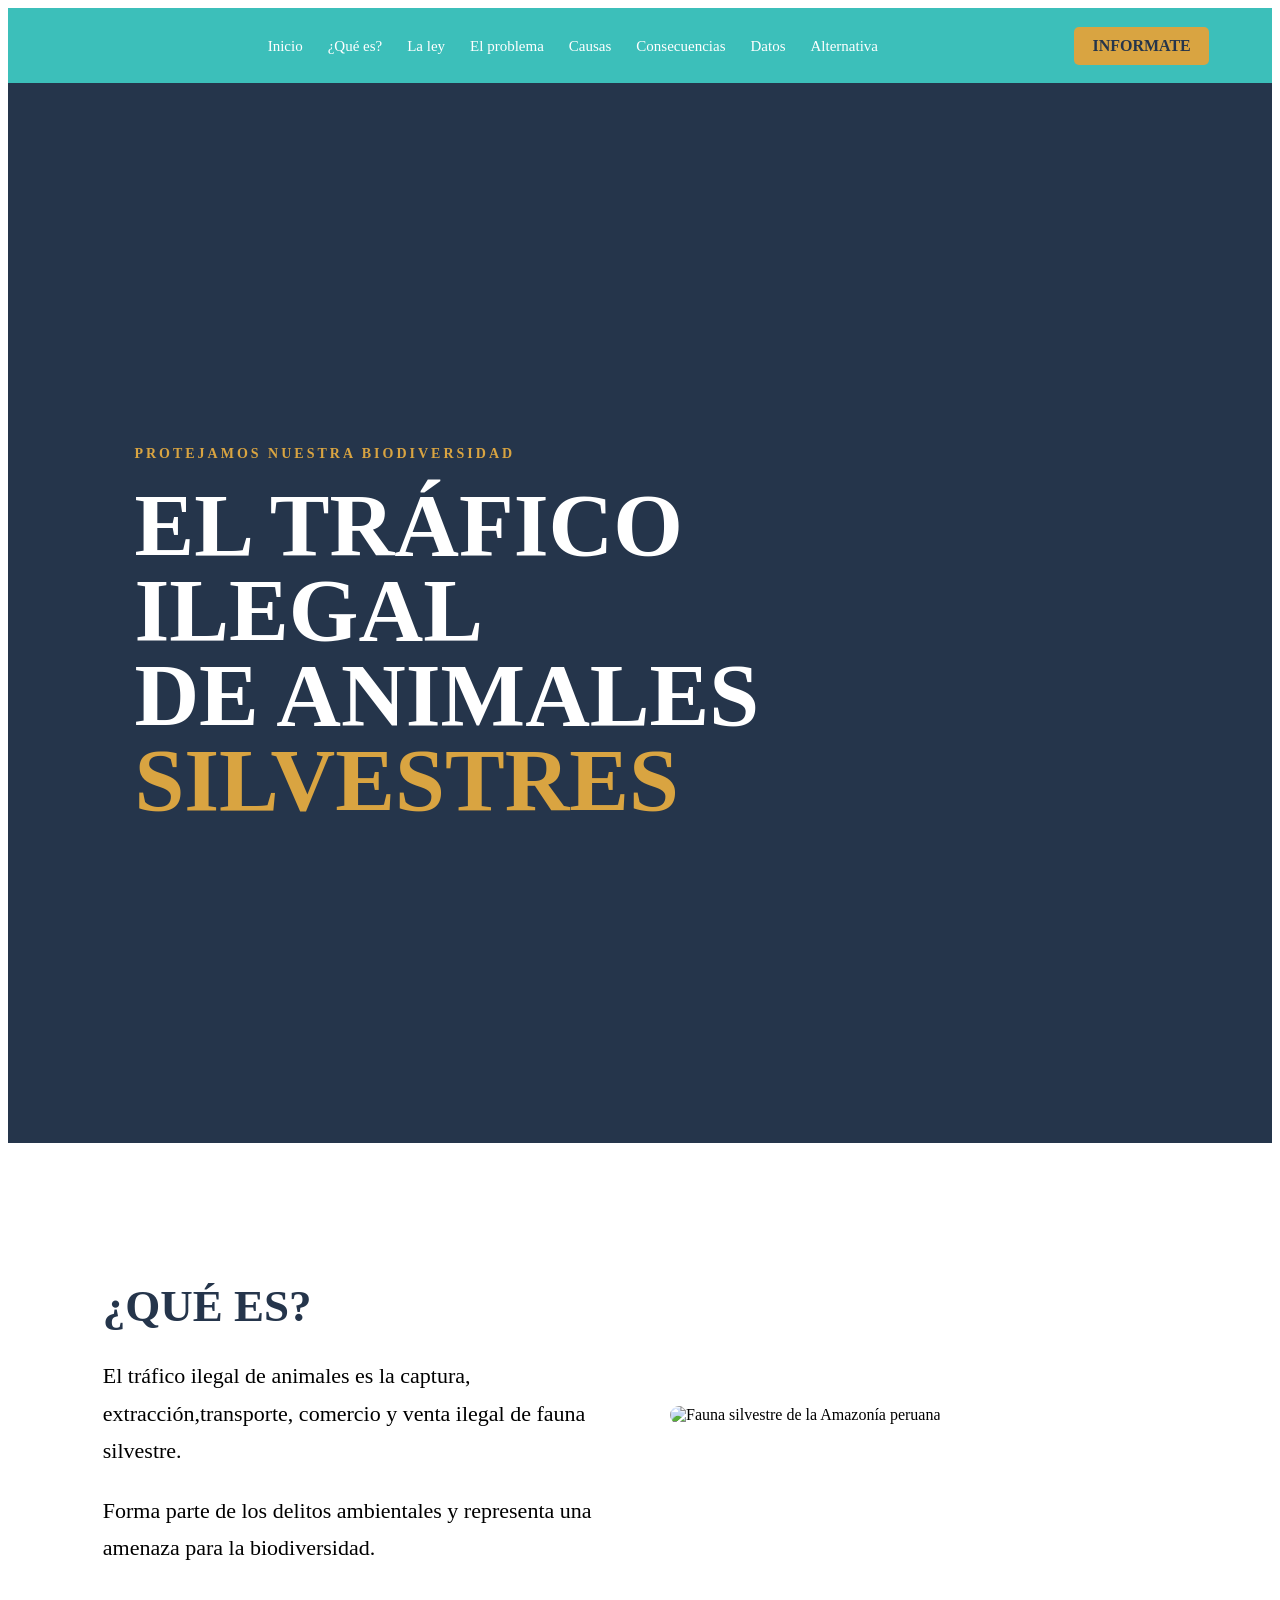
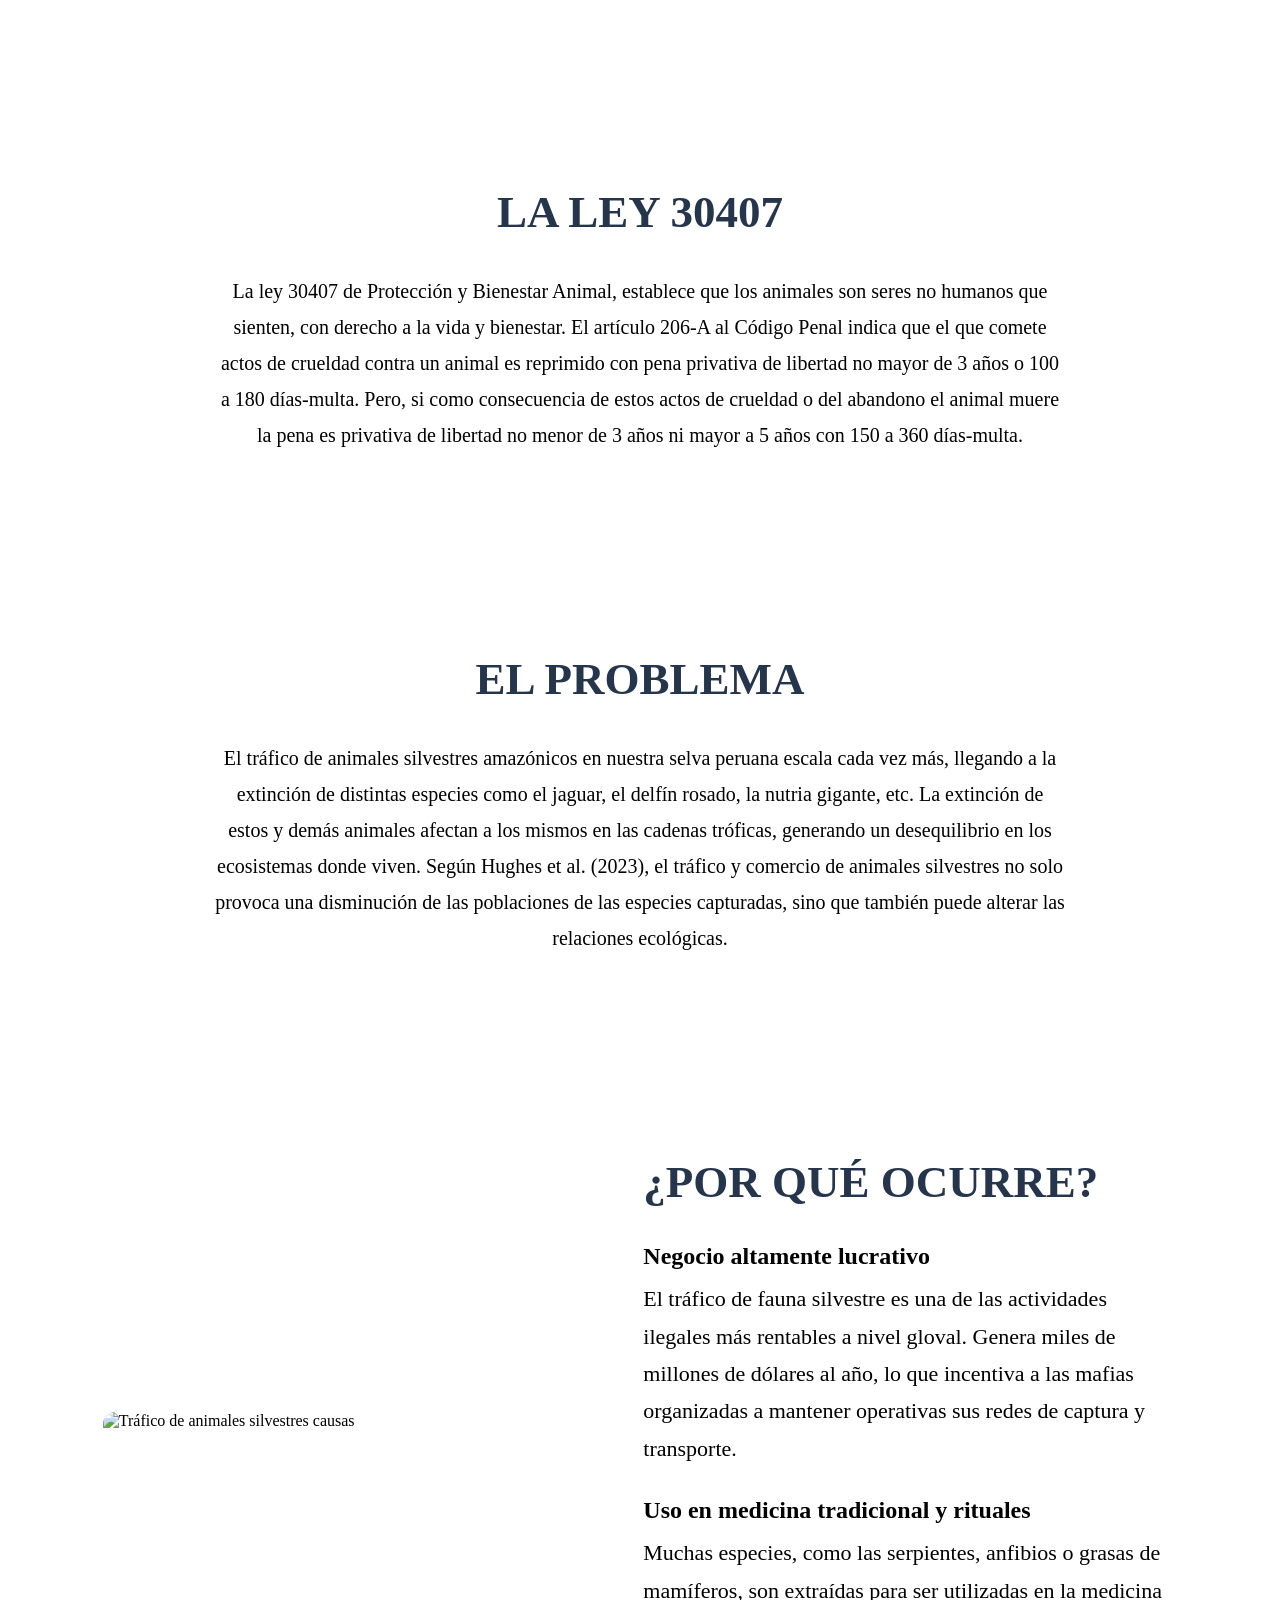
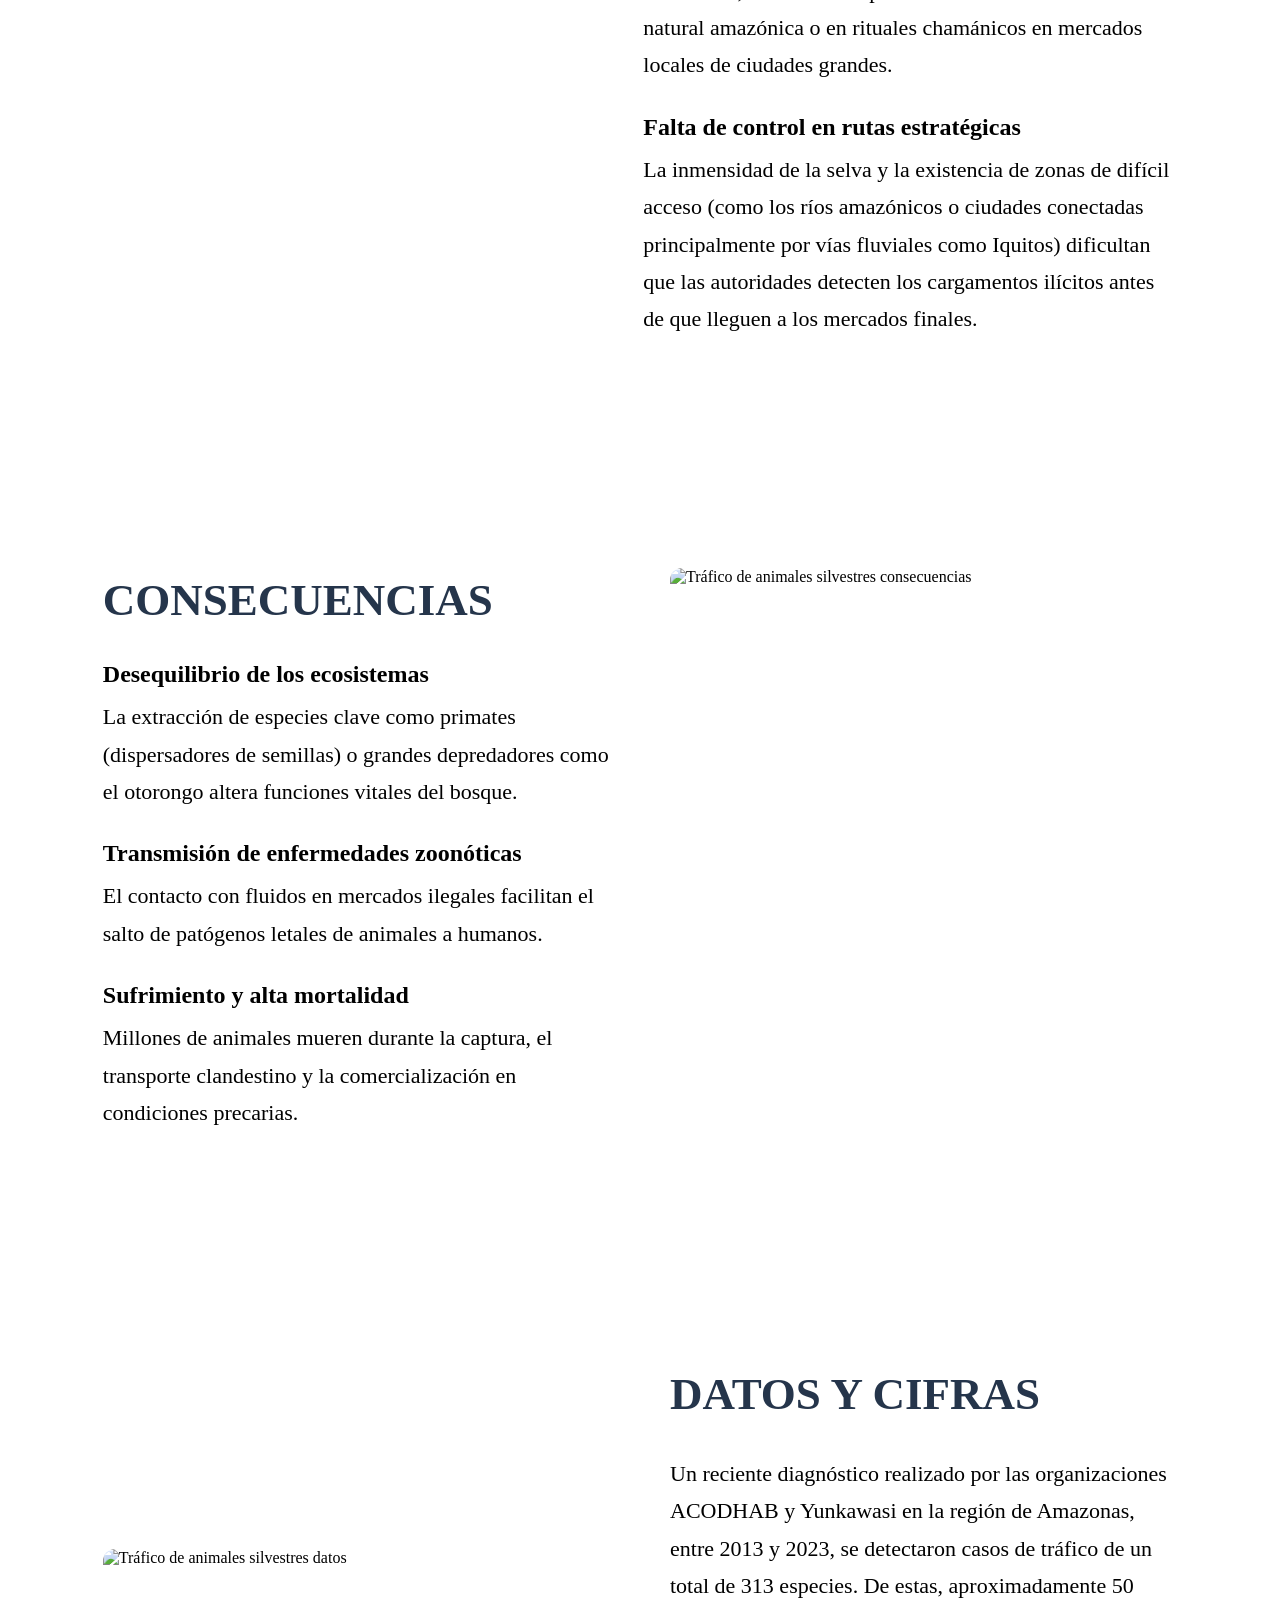
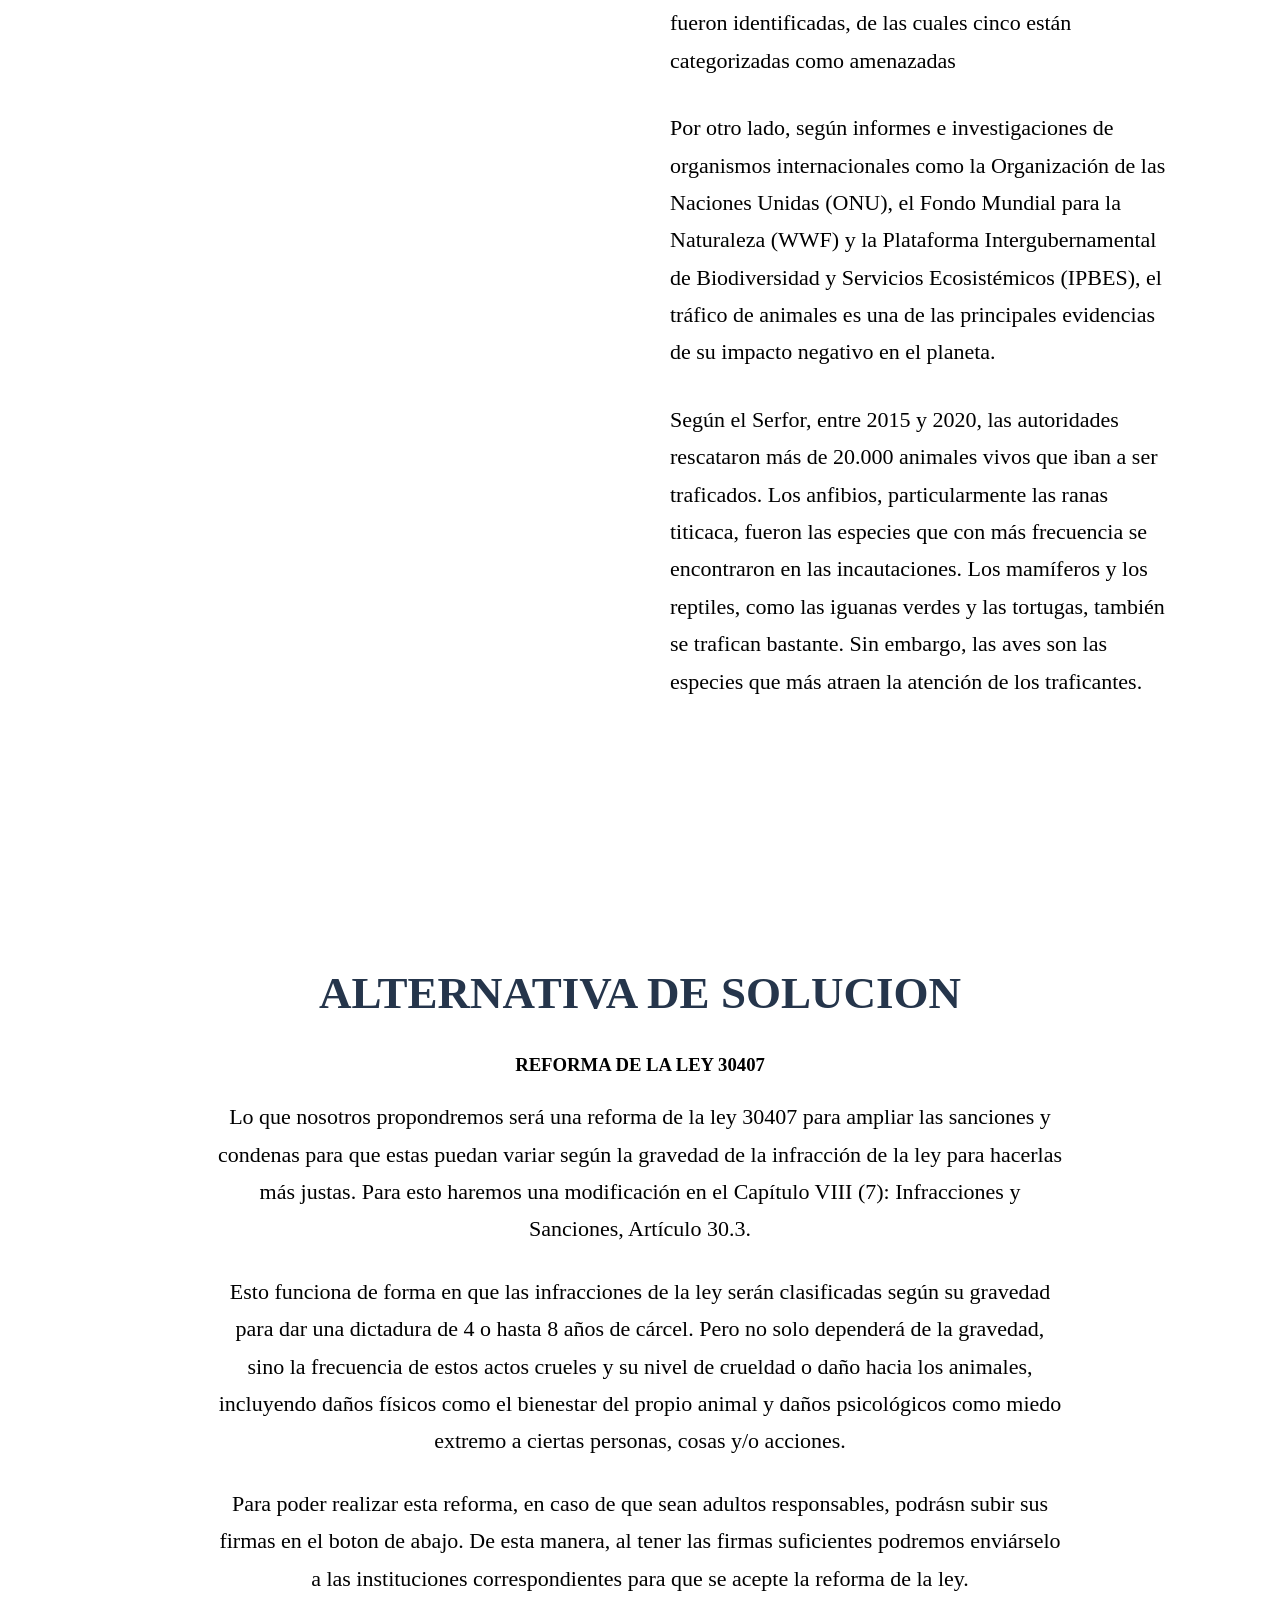
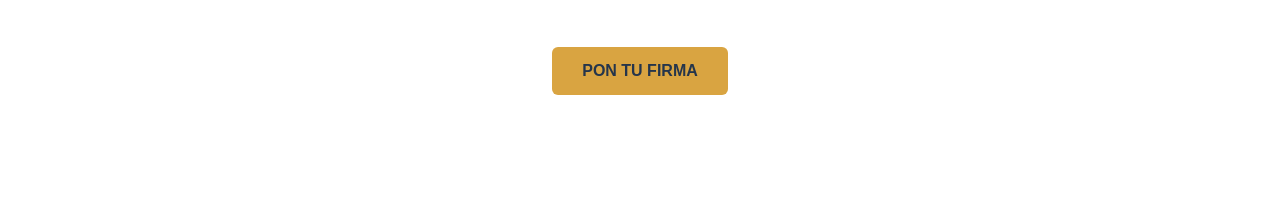
==== commit 42323cf4: "Update index.html" ====
--- a/index.html
+++ b/index.html
@@ -22,7 +22,7 @@
     <header>
     <nav class="navbar">
         <div class="logo">
-            <a href="#inicio">My Little Pony</a>
+            <a href="#inicio"> </a>
         </div>
 
 
